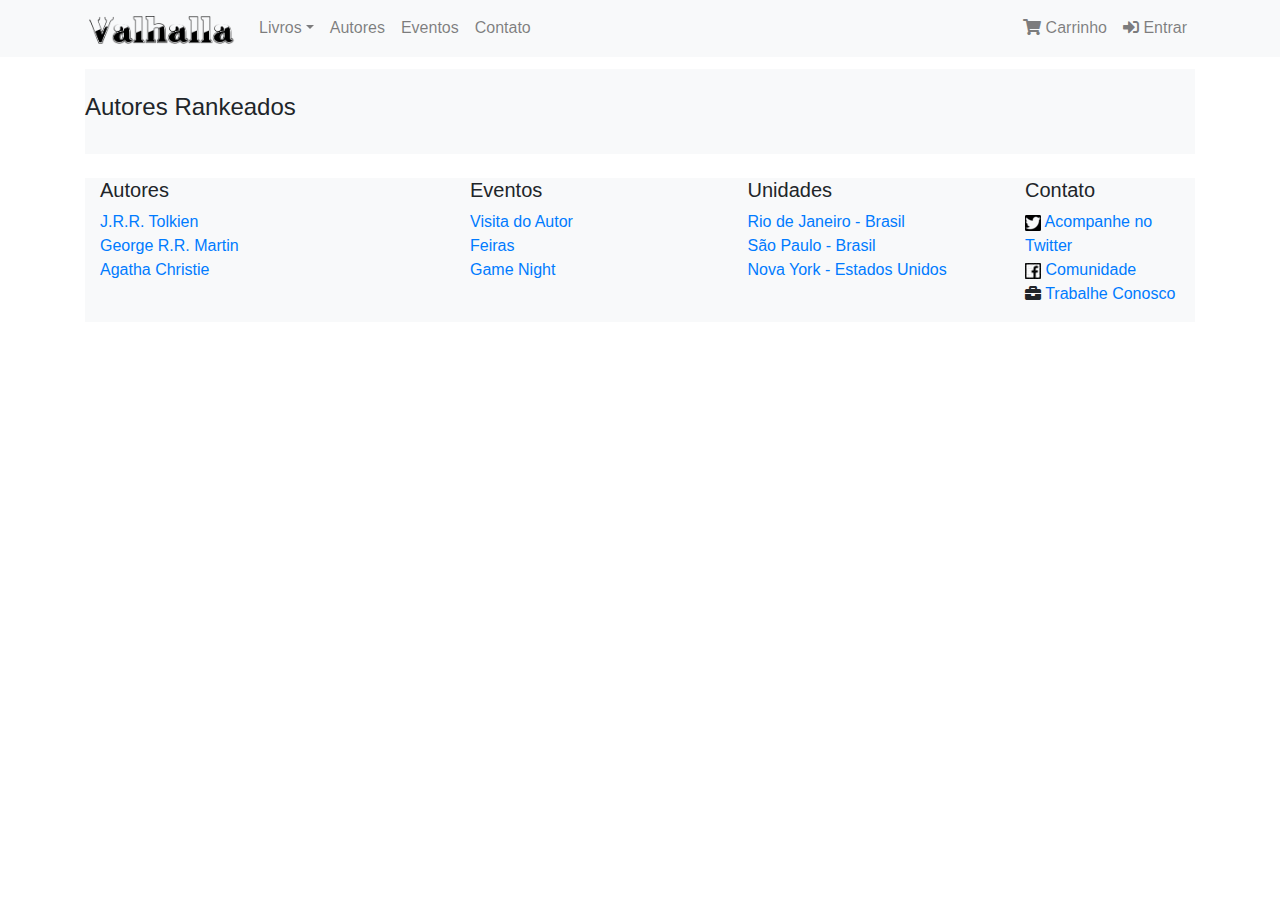
==== autores.html @ c21d8060 "first commit" ====
<!DOCTYPE html>
<html lang="pt-br">
<head>
	<meta charset="UTF-8">
   	<meta name="viewport" content="width=device-width, initial-scale=1, shrink-to-fit=no">
   	<link href="assets/css/bootstrap.css" rel="stylesheet">
  	<link href="assets/css/all.css" rel="stylesheet">
	<link href="assets/css/styles.css" rel="stylesheet">
	<title>Valhalla</title>   
</head>
<body>
	<nav class="navbar navbar-light bg-light navbar-expand-md fixed-top">
		<div class="container">
		   <a class="navbar-brand" href="index.html"><img src="assets/images/logo.png" style="width: 150px;" alt="Valhalla"></a>
		   <button class="navbar-toggler" type="button" data-toggle="collapse" data-target="#menu"
			  aria-controls="menu" aria-expanded="false" aria-label="Botão de navegação">
			  <span class="navbar-toggler-icon"></span>
		   </button>
  
		   <div class="collapse navbar-collapse" id="menu">
			  <div class="navbar-nav mr-auto">
				<div class="dropdown">
					<a class="nav-link nav-item dropdown-toggle" data-toggle="dropdown"
					 href="#">Livros</a>
					<ul class="dropdown-menu row">
						<li class="col-lg-5">
							<div class="container">
								<h6 class="text-center">Favoritos dos Leitores</h6>
								<ul class="list-group list-group-flush">
									<li class="list-group-item list-group-item-action"><a href="">O Senhor dos Anéis</a></li>
									<li class="list-group-item list-group-item-action"><a href="">O Hobbit</a></li>
									<li class="list-group-item list-group-item-action"><a href="">Sherlock Holmes</a></li>
									<li class="list-group-item list-group-item-action"><a href="">Harry Potter</a></li>
								</ul>
							</div>
						</li>

						<li class="col-lg-5">
							<div class="container">
								<h6 class="text-center">Busque por tema</h6>
								<ul class="list-group list-group-flush">
									<li class="list-group-item list-group-item-action"><a href="">Fantasia</a></li>
									<li class="list-group-item list-group-item-action"><a href="">Sci-Fi</a></li>
									<li class="list-group-item list-group-item-action"><a href="">História</a></li>
									<li class="list-group-item list-group-item-action"><a href="">Mistério</a></li>
									<li class="list-group-item list-group-item-action"><a href="">Romance</a></li>
								</ul>
							</div>
						</li>
					</ul>
				 </div>
				 <a class="nav-link nav-item" href="autores.html">Autores</a>
				 <a class="nav-link nav-item" href="#excursoes">Eventos</a>
				 <a class="nav-link nav-item" href="#header">Contato</a>
			  </div>
			  
			  <div class="navbar-nav">
				 <a class="nav-link nav-item" href="#carrinho">
					<i class="fas fa-shopping-cart"></i> Carrinho</a>
				 <a class="nav-link nav-item" href="#janelamodal">
					<i class="fas fa-sign-in-alt"></i> Entrar</a>
			  </div>
		   </div>
		</div>
	</nav>
	
   <div class="container">
	<!-- div para impedir que o título seja "engolido" pela navbar -->
	<div style="margin-top: 69px;"></div>
	    <div class="py-4 bg-light mb-4">
		    <h4>Autores Rankeados</h4>
		    
	    </div>

	  	<div class="footer">
			<div class="container bg-light">
				<div class="row">
					<div class="col-xl-4 col-lg-3 col-sm-7">
						<h5>Autores</h5>
						<ul class="list-unstyled">
							<li><a href='#excursoes'> J.R.R. Tolkien</a></li>
							<li><a href='#excursoes'>George R.R. Martin</a></li>
							<li><a href='#excursoes'>Agatha Christie</a></li>
						</ul>
					</div>

					<div class="col-xl-3 col-lg-3 col-sm-5">
						<h5>Eventos</h5>
						<ul class="list-unstyled">
							<li><a href='#'>Visita do Autor</a></li>
							<li><a href='#'>Feiras</a></li>
							<li><a href='#'>Game Night</a></li>
						</ul>
					</div>
				
					<div class="col-xl-3 col-lg-3 col-sm-7">
						<h5>Unidades</h5>
						<ul class="list-unstyled">
							<li><a href='#'>Rio de Janeiro - Brasil</a></li>
							<li><a href='#'>São Paulo - Brasil</a></li>
							<li><a href='#'>Nova York - Estados Unidos</a></li>
						</ul>
					</div>
				
					<div class="col-xl-2 col-lg-3 col-sm-5">
						<h5>Contato</h5>
						<ul class="list-unstyled">
							<li><img src="assets/images/twitter.png" alt="twitter icon"><a href=""> Acompanhe no Twitter</a></li>
							<li><img src="assets/images/facebook.jpg" alt="facebook icon"><a href=""> Comunidade</a></li>
							<li><i class="fas fa-briefcase"></i> <a href=""> Trabalhe Conosco</a></li>
							</li>
						</ul>
					</div>
				</div>
			</div>
 		</div>
   	</div>

	<script src="assets/js/jquery-3.3.1.js"></script>
	<script src="assets/js/popper.js"></script>
	<script src="assets/js/bootstrap.js"></script>
	<script src="assets/js/script.js"></script>
</body>
</html>
---- assets/css/all.css ----
.fa,
.fas,
.far,
.fal,
.fab {
  -moz-osx-font-smoothing: grayscale;
  -webkit-font-smoothing: antialiased;
  display: inline-block;
  font-style: normal;
  font-variant: normal;
  text-rendering: auto;
  line-height: 1; }

.fa-lg {
  font-size: 1.33333em;
  line-height: 0.75em;
  vertical-align: -.0667em; }

.fa-xs {
  font-size: .75em; }

.fa-sm {
  font-size: .875em; }

.fa-1x {
  font-size: 1em; }

.fa-2x {
  font-size: 2em; }

.fa-3x {
  font-size: 3em; }

.fa-4x {
  font-size: 4em; }

.fa-5x {
  font-size: 5em; }

.fa-6x {
  font-size: 6em; }

.fa-7x {
  font-size: 7em; }

.fa-8x {
  font-size: 8em; }

.fa-9x {
  font-size: 9em; }

.fa-10x {
  font-size: 10em; }

.fa-fw {
  text-align: center;
  width: 1.25em; }

.fa-ul {
  list-style-type: none;
  margin-left: 2.5em;
  padding-left: 0; }
  .fa-ul > li {
    position: relative; }

.fa-li {
  left: -2em;
  position: absolute;
  text-align: center;
  width: 2em;
  line-height: inherit; }

.fa-border {
  border: solid 0.08em #eee;
  border-radius: .1em;
  padding: .2em .25em .15em; }

.fa-pull-left {
  float: left; }

.fa-pull-right {
  float: right; }

.fa.fa-pull-left,
.fas.fa-pull-left,
.far.fa-pull-left,
.fal.fa-pull-left,
.fab.fa-pull-left {
  margin-right: .3em; }

.fa.fa-pull-right,
.fas.fa-pull-right,
.far.fa-pull-right,
.fal.fa-pull-right,
.fab.fa-pull-right {
  margin-left: .3em; }

.fa-spin {
  -webkit-animation: fa-spin 2s infinite linear;
          animation: fa-spin 2s infinite linear; }

.fa-pulse {
  -webkit-animation: fa-spin 1s infinite steps(8);
          animation: fa-spin 1s infinite steps(8); }

@-webkit-keyframes fa-spin {
  0% {
    -webkit-transform: rotate(0deg);
            transform: rotate(0deg); }
  100% {
    -webkit-transform: rotate(360deg);
            transform: rotate(360deg); } }

@keyframes fa-spin {
  0% {
    -webkit-transform: rotate(0deg);
            transform: rotate(0deg); }
  100% {
    -webkit-transform: rotate(360deg);
            transform: rotate(360deg); } }

.fa-rotate-90 {
  -ms-filter: "progid:DXImageTransform.Microsoft.BasicImage(rotation=1)";
  -webkit-transform: rotate(90deg);
          transform: rotate(90deg); }

.fa-rotate-180 {
  -ms-filter: "progid:DXImageTransform.Microsoft.BasicImage(rotation=2)";
  -webkit-transform: rotate(180deg);
          transform: rotate(180deg); }

.fa-rotate-270 {
  -ms-filter: "progid:DXImageTransform.Microsoft.BasicImage(rotation=3)";
  -webkit-transform: rotate(270deg);
          transform: rotate(270deg); }

.fa-flip-horizontal {
  -ms-filter: "progid:DXImageTransform.Microsoft.BasicImage(rotation=0, mirror=1)";
  -webkit-transform: scale(-1, 1);
          transform: scale(-1, 1); }

.fa-flip-vertical {
  -ms-filter: "progid:DXImageTransform.Microsoft.BasicImage(rotation=2, mirror=1)";
  -webkit-transform: scale(1, -1);
          transform: scale(1, -1); }

.fa-flip-both, .fa-flip-horizontal.fa-flip-vertical {
  -ms-filter: "progid:DXImageTransform.Microsoft.BasicImage(rotation=2, mirror=1)";
  -webkit-transform: scale(-1, -1);
          transform: scale(-1, -1); }

:root .fa-rotate-90,
:root .fa-rotate-180,
:root .fa-rotate-270,
:root .fa-flip-horizontal,
:root .fa-flip-vertical,
:root .fa-flip-both {
  -webkit-filter: none;
          filter: none; }

.fa-stack {
  display: inline-block;
  height: 2em;
  line-height: 2em;
  position: relative;
  vertical-align: middle;
  width: 2.5em; }

.fa-stack-1x,
.fa-stack-2x {
  left: 0;
  position: absolute;
  text-align: center;
  width: 100%; }

.fa-stack-1x {
  line-height: inherit; }

.fa-stack-2x {
  font-size: 2em; }

.fa-inverse {
  color: #fff; }

/* Font Awesome uses the Unicode Private Use Area (PUA) to ensure screen
readers do not read off random characters that represent icons */
.fa-500px:before {
  content: "\f26e"; }

.fa-accessible-icon:before {
  content: "\f368"; }

.fa-accusoft:before {
  content: "\f369"; }

.fa-acquisitions-incorporated:before {
  content: "\f6af"; }

.fa-ad:before {
  content: "\f641"; }

.fa-address-book:before {
  content: "\f2b9"; }

.fa-address-card:before {
  content: "\f2bb"; }

.fa-adjust:before {
  content: "\f042"; }

.fa-adn:before {
  content: "\f170"; }

.fa-adobe:before {
  content: "\f778"; }

.fa-adversal:before {
  content: "\f36a"; }

.fa-affiliatetheme:before {
  content: "\f36b"; }

.fa-air-freshener:before {
  content: "\f5d0"; }

.fa-algolia:before {
  content: "\f36c"; }

.fa-align-center:before {
  content: "\f037"; }

.fa-align-justify:before {
  content: "\f039"; }

.fa-align-left:before {
  content: "\f036"; }

.fa-align-right:before {
  content: "\f038"; }

.fa-alipay:before {
  content: "\f642"; }

.fa-allergies:before {
  content: "\f461"; }

.fa-amazon:before {
  content: "\f270"; }

.fa-amazon-pay:before {
  content: "\f42c"; }

.fa-ambulance:before {
  content: "\f0f9"; }

.fa-american-sign-language-interpreting:before {
  content: "\f2a3"; }

.fa-amilia:before {
  content: "\f36d"; }

.fa-anchor:before {
  content: "\f13d"; }

.fa-android:before {
  content: "\f17b"; }

.fa-angellist:before {
  content: "\f209"; }

.fa-angle-double-down:before {
  content: "\f103"; }

.fa-angle-double-left:before {
  content: "\f100"; }

.fa-angle-double-right:before {
  content: "\f101"; }

.fa-angle-double-up:before {
  content: "\f102"; }

.fa-angle-down:before {
  content: "\f107"; }

.fa-angle-left:before {
  content: "\f104"; }

.fa-angle-right:before {
  content: "\f105"; }

.fa-angle-up:before {
  content: "\f106"; }

.fa-angry:before {
  content: "\f556"; }

.fa-angrycreative:before {
  content: "\f36e"; }

.fa-angular:before {
  content: "\f420"; }

.fa-ankh:before {
  content: "\f644"; }

.fa-app-store:before {
  content: "\f36f"; }

.fa-app-store-ios:before {
  content: "\f370"; }

.fa-apper:before {
  content: "\f371"; }

.fa-apple:before {
  content: "\f179"; }

.fa-apple-alt:before {
  content: "\f5d1"; }

.fa-apple-pay:before {
  content: "\f415"; }

.fa-archive:before {
  content: "\f187"; }

.fa-archway:before {
  content: "\f557"; }

.fa-arrow-alt-circle-down:before {
  content: "\f358"; }

.fa-arrow-alt-circle-left:before {
  content: "\f359"; }

.fa-arrow-alt-circle-right:before {
  content: "\f35a"; }

.fa-arrow-alt-circle-up:before {
  content: "\f35b"; }

.fa-arrow-circle-down:before {
  content: "\f0ab"; }

.fa-arrow-circle-left:before {
  content: "\f0a8"; }

.fa-arrow-circle-right:before {
  content: "\f0a9"; }

.fa-arrow-circle-up:before {
  content: "\f0aa"; }

.fa-arrow-down:before {
  content: "\f063"; }

.fa-arrow-left:before {
  content: "\f060"; }

.fa-arrow-right:before {
  content: "\f061"; }

.fa-arrow-up:before {
  content: "\f062"; }

.fa-arrows-alt:before {
  content: "\f0b2"; }

.fa-arrows-alt-h:before {
  content: "\f337"; }

.fa-arrows-alt-v:before {
  content: "\f338"; }

.fa-artstation:before {
  content: "\f77a"; }

.fa-assistive-listening-systems:before {
  content: "\f2a2"; }

.fa-asterisk:before {
  content: "\f069"; }

.fa-asymmetrik:before {
  content: "\f372"; }

.fa-at:before {
  content: "\f1fa"; }

.fa-atlas:before {
  content: "\f558"; }

.fa-atlassian:before {
  content: "\f77b"; }

.fa-atom:before {
  content: "\f5d2"; }

.fa-audible:before {
  content: "\f373"; }

.fa-audio-description:before {
  content: "\f29e"; }

.fa-autoprefixer:before {
  content: "\f41c"; }

.fa-avianex:before {
  content: "\f374"; }

.fa-aviato:before {
  content: "\f421"; }

.fa-award:before {
  content: "\f559"; }

.fa-aws:before {
  content: "\f375"; }

.fa-baby:before {
  content: "\f77c"; }

.fa-baby-carriage:before {
  content: "\f77d"; }

.fa-backspace:before {
  content: "\f55a"; }

.fa-backward:before {
  content: "\f04a"; }

.fa-bacon:before {
  content: "\f7e5"; }

.fa-balance-scale:before {
  content: "\f24e"; }

.fa-ban:before {
  content: "\f05e"; }

.fa-band-aid:before {
  content: "\f462"; }

.fa-bandcamp:before {
  content: "\f2d5"; }

.fa-barcode:before {
  content: "\f02a"; }

.fa-bars:before {
  content: "\f0c9"; }

.fa-baseball-ball:before {
  content: "\f433"; }

.fa-basketball-ball:before {
  content: "\f434"; }

.fa-bath:before {
  content: "\f2cd"; }

.fa-battery-empty:before {
  content: "\f244"; }

.fa-battery-full:before {
  content: "\f240"; }

.fa-battery-half:before {
  content: "\f242"; }

.fa-battery-quarter:before {
  content: "\f243"; }

.fa-battery-three-quarters:before {
  content: "\f241"; }

.fa-bed:before {
  content: "\f236"; }

.fa-beer:before {
  content: "\f0fc"; }

.fa-behance:before {
  content: "\f1b4"; }

.fa-behance-square:before {
  content: "\f1b5"; }

.fa-bell:before {
  content: "\f0f3"; }

.fa-bell-slash:before {
  content: "\f1f6"; }

.fa-bezier-curve:before {
  content: "\f55b"; }

.fa-bible:before {
  content: "\f647"; }

.fa-bicycle:before {
  content: "\f206"; }

.fa-bimobject:before {
  content: "\f378"; }

.fa-binoculars:before {
  content: "\f1e5"; }

.fa-biohazard:before {
  content: "\f780"; }

.fa-birthday-cake:before {
  content: "\f1fd"; }

.fa-bitbucket:before {
  content: "\f171"; }

.fa-bitcoin:before {
  content: "\f379"; }

.fa-bity:before {
  content: "\f37a"; }

.fa-black-tie:before {
  content: "\f27e"; }

.fa-blackberry:before {
  content: "\f37b"; }

.fa-blender:before {
  content: "\f517"; }

.fa-blender-phone:before {
  content: "\f6b6"; }

.fa-blind:before {
  content: "\f29d"; }

.fa-blog:before {
  content: "\f781"; }

.fa-blogger:before {
  content: "\f37c"; }

.fa-blogger-b:before {
  content: "\f37d"; }

.fa-bluetooth:before {
  content: "\f293"; }

.fa-bluetooth-b:before {
  content: "\f294"; }

.fa-bold:before {
  content: "\f032"; }

.fa-bolt:before {
  content: "\f0e7"; }

.fa-bomb:before {
  content: "\f1e2"; }

.fa-bone:before {
  content: "\f5d7"; }

.fa-bong:before {
  content: "\f55c"; }

.fa-book:before {
  content: "\f02d"; }

.fa-book-dead:before {
  content: "\f6b7"; }

.fa-book-medical:before {
  content: "\f7e6"; }

.fa-book-open:before {
  content: "\f518"; }

.fa-book-reader:before {
  content: "\f5da"; }

.fa-bookmark:before {
  content: "\f02e"; }

.fa-bowling-ball:before {
  content: "\f436"; }

.fa-box:before {
  content: "\f466"; }

.fa-box-open:before {
  content: "\f49e"; }

.fa-boxes:before {
  content: "\f468"; }

.fa-braille:before {
  content: "\f2a1"; }

.fa-brain:before {
  content: "\f5dc"; }

.fa-bread-slice:before {
  content: "\f7ec"; }

.fa-briefcase:before {
  content: "\f0b1"; }

.fa-briefcase-medical:before {
  content: "\f469"; }

.fa-broadcast-tower:before {
  content: "\f519"; }

.fa-broom:before {
  content: "\f51a"; }

.fa-brush:before {
  content: "\f55d"; }

.fa-btc:before {
  content: "\f15a"; }

.fa-bug:before {
  content: "\f188"; }

.fa-building:before {
  content: "\f1ad"; }

.fa-bullhorn:before {
  content: "\f0a1"; }

.fa-bullseye:before {
  content: "\f140"; }

.fa-burn:before {
  content: "\f46a"; }

.fa-buromobelexperte:before {
  content: "\f37f"; }

.fa-bus:before {
  content: "\f207"; }

.fa-bus-alt:before {
  content: "\f55e"; }

.fa-business-time:before {
  content: "\f64a"; }

.fa-buysellads:before {
  content: "\f20d"; }

.fa-calculator:before {
  content: "\f1ec"; }

.fa-calendar:before {
  content: "\f133"; }

.fa-calendar-alt:before {
  content: "\f073"; }

.fa-calendar-check:before {
  content: "\f274"; }

.fa-calendar-day:before {
  content: "\f783"; }

.fa-calendar-minus:before {
  content: "\f272"; }

.fa-calendar-plus:before {
  content: "\f271"; }

.fa-calendar-times:before {
  content: "\f273"; }

.fa-calendar-week:before {
  content: "\f784"; }

.fa-camera:before {
  content: "\f030"; }

.fa-camera-retro:before {
  content: "\f083"; }

.fa-campground:before {
  content: "\f6bb"; }

.fa-canadian-maple-leaf:before {
  content: "\f785"; }

.fa-candy-cane:before {
  content: "\f786"; }

.fa-cannabis:before {
  content: "\f55f"; }

.fa-capsules:before {
  content: "\f46b"; }

.fa-car:before {
  content: "\f1b9"; }

.fa-car-alt:before {
  content: "\f5de"; }

.fa-car-battery:before {
  content: "\f5df"; }

.fa-car-crash:before {
  content: "\f5e1"; }

.fa-car-side:before {
  content: "\f5e4"; }

.fa-caret-down:before {
  content: "\f0d7"; }

.fa-caret-left:before {
  content: "\f0d9"; }

.fa-caret-right:before {
  content: "\f0da"; }

.fa-caret-square-down:before {
  content: "\f150"; }

.fa-caret-square-left:before {
  content: "\f191"; }

.fa-caret-square-right:before {
  content: "\f152"; }

.fa-caret-square-up:before {
  content: "\f151"; }

.fa-caret-up:before {
  content: "\f0d8"; }

.fa-carrot:before {
  content: "\f787"; }

.fa-cart-arrow-down:before {
  content: "\f218"; }

.fa-cart-plus:before {
  content: "\f217"; }

.fa-cash-register:before {
  content: "\f788"; }

.fa-cat:before {
  content: "\f6be"; }

.fa-cc-amazon-pay:before {
  content: "\f42d"; }

.fa-cc-amex:before {
  content: "\f1f3"; }

.fa-cc-apple-pay:before {
  content: "\f416"; }

.fa-cc-diners-club:before {
  content: "\f24c"; }

.fa-cc-discover:before {
  content: "\f1f2"; }

.fa-cc-jcb:before {
  content: "\f24b"; }

.fa-cc-mastercard:before {
  content: "\f1f1"; }

.fa-cc-paypal:before {
  content: "\f1f4"; }

.fa-cc-stripe:before {
  content: "\f1f5"; }

.fa-cc-visa:before {
  content: "\f1f0"; }

.fa-centercode:before {
  content: "\f380"; }

.fa-centos:before {
  content: "\f789"; }

.fa-certificate:before {
  content: "\f0a3"; }

.fa-chair:before {
  content: "\f6c0"; }

.fa-chalkboard:before {
  content: "\f51b"; }

.fa-chalkboard-teacher:before {
  content: "\f51c"; }

.fa-charging-station:before {
  content: "\f5e7"; }

.fa-chart-area:before {
  content: "\f1fe"; }

.fa-chart-bar:before {
  content: "\f080"; }

.fa-chart-line:before {
  content: "\f201"; }

.fa-chart-pie:before {
  content: "\f200"; }

.fa-check:before {
  content: "\f00c"; }

.fa-check-circle:before {
  content: "\f058"; }

.fa-check-double:before {
  content: "\f560"; }

.fa-check-square:before {
  content: "\f14a"; }

.fa-cheese:before {
  content: "\f7ef"; }

.fa-chess:before {
  content: "\f439"; }

.fa-chess-bishop:before {
  content: "\f43a"; }

.fa-chess-board:before {
  content: "\f43c"; }

.fa-chess-king:before {
  content: "\f43f"; }

.fa-chess-knight:before {
  content: "\f441"; }

.fa-chess-pawn:before {
  content: "\f443"; }

.fa-chess-queen:before {
  content: "\f445"; }

.fa-chess-rook:before {
  content: "\f447"; }

.fa-chevron-circle-down:before {
  content: "\f13a"; }

.fa-chevron-circle-left:before {
  content: "\f137"; }

.fa-chevron-circle-right:before {
  content: "\f138"; }

.fa-chevron-circle-up:before {
  content: "\f139"; }

.fa-chevron-down:before {
  content: "\f078"; }

.fa-chevron-left:before {
  content: "\f053"; }

.fa-chevron-right:before {
  content: "\f054"; }

.fa-chevron-up:before {
  content: "\f077"; }

.fa-child:before {
  content: "\f1ae"; }

.fa-chrome:before {
  content: "\f268"; }

.fa-church:before {
  content: "\f51d"; }

.fa-circle:before {
  content: "\f111"; }

.fa-circle-notch:before {
  content: "\f1ce"; }

.fa-city:before {
  content: "\f64f"; }

.fa-clinic-medical:before {
  content: "\f7f2"; }

.fa-clipboard:before {
  content: "\f328"; }

.fa-clipboard-check:before {
  content: "\f46c"; }

.fa-clipboard-list:before {
  content: "\f46d"; }

.fa-clock:before {
  content: "\f017"; }

.fa-clone:before {
  content: "\f24d"; }

.fa-closed-captioning:before {
  content: "\f20a"; }

.fa-cloud:before {
  content: "\f0c2"; }

.fa-cloud-download-alt:before {
  content: "\f381"; }

.fa-cloud-meatball:before {
  content: "\f73b"; }

.fa-cloud-moon:before {
  content: "\f6c3"; }

.fa-cloud-moon-rain:before {
  content: "\f73c"; }

.fa-cloud-rain:before {
  content: "\f73d"; }

.fa-cloud-showers-heavy:before {
  content: "\f740"; }

.fa-cloud-sun:before {
  content: "\f6c4"; }

.fa-cloud-sun-rain:before {
  content: "\f743"; }

.fa-cloud-upload-alt:before {
  content: "\f382"; }

.fa-cloudscale:before {
  content: "\f383"; }

.fa-cloudsmith:before {
  content: "\f384"; }

.fa-cloudversify:before {
  content: "\f385"; }

.fa-cocktail:before {
  content: "\f561"; }

.fa-code:before {
  content: "\f121"; }

.fa-code-branch:before {
  content: "\f126"; }

.fa-codepen:before {
  content: "\f1cb"; }

.fa-codiepie:before {
  content: "\f284"; }

.fa-coffee:before {
  content: "\f0f4"; }

.fa-cog:before {
  content: "\f013"; }

.fa-cogs:before {
  content: "\f085"; }

.fa-coins:before {
  content: "\f51e"; }

.fa-columns:before {
  content: "\f0db"; }

.fa-comment:before {
  content: "\f075"; }

.fa-comment-alt:before {
  content: "\f27a"; }

.fa-comment-dollar:before {
  content: "\f651"; }

.fa-comment-dots:before {
  content: "\f4ad"; }

.fa-comment-medical:before {
  content: "\f7f5"; }

.fa-comment-slash:before {
  content: "\f4b3"; }

.fa-comments:before {
  content: "\f086"; }

.fa-comments-dollar:before {
  content: "\f653"; }

.fa-compact-disc:before {
  content: "\f51f"; }

.fa-compass:before {
  content: "\f14e"; }

.fa-compress:before {
  content: "\f066"; }

.fa-compress-arrows-alt:before {
  content: "\f78c"; }

.fa-concierge-bell:before {
  content: "\f562"; }

.fa-confluence:before {
  content: "\f78d"; }

.fa-connectdevelop:before {
  content: "\f20e"; }

.fa-contao:before {
  content: "\f26d"; }

.fa-cookie:before {
  content: "\f563"; }

.fa-cookie-bite:before {
  content: "\f564"; }

.fa-copy:before {
  content: "\f0c5"; }

.fa-copyright:before {
  content: "\f1f9"; }

.fa-couch:before {
  content: "\f4b8"; }

.fa-cpanel:before {
  content: "\f388"; }

.fa-creative-commons:before {
  content: "\f25e"; }

.fa-creative-commons-by:before {
  content: "\f4e7"; }

.fa-creative-commons-nc:before {
  content: "\f4e8"; }

.fa-creative-commons-nc-eu:before {
  content: "\f4e9"; }

.fa-creative-commons-nc-jp:before {
  content: "\f4ea"; }

.fa-creative-commons-nd:before {
  content: "\f4eb"; }

.fa-creative-commons-pd:before {
  content: "\f4ec"; }

.fa-creative-commons-pd-alt:before {
  content: "\f4ed"; }

.fa-creative-commons-remix:before {
  content: "\f4ee"; }

.fa-creative-commons-sa:before {
  content: "\f4ef"; }

.fa-creative-commons-sampling:before {
  content: "\f4f0"; }

.fa-creative-commons-sampling-plus:before {
  content: "\f4f1"; }

.fa-creative-commons-share:before {
  content: "\f4f2"; }

.fa-creative-commons-zero:before {
  content: "\f4f3"; }

.fa-credit-card:before {
  content: "\f09d"; }

.fa-critical-role:before {
  content: "\f6c9"; }

.fa-crop:before {
  content: "\f125"; }

.fa-crop-alt:before {
  content: "\f565"; }

.fa-cross:before {
  content: "\f654"; }

.fa-crosshairs:before {
  content: "\f05b"; }

.fa-crow:before {
  content: "\f520"; }

.fa-crown:before {
  content: "\f521"; }

.fa-crutch:before {
  content: "\f7f7"; }

.fa-css3:before {
  content: "\f13c"; }

.fa-css3-alt:before {
  content: "\f38b"; }

.fa-cube:before {
  content: "\f1b2"; }

.fa-cubes:before {
  content: "\f1b3"; }

.fa-cut:before {
  content: "\f0c4"; }

.fa-cuttlefish:before {
  content: "\f38c"; }

.fa-d-and-d:before {
  content: "\f38d"; }

.fa-d-and-d-beyond:before {
  content: "\f6ca"; }

.fa-dashcube:before {
  content: "\f210"; }

.fa-database:before {
  content: "\f1c0"; }

.fa-deaf:before {
  content: "\f2a4"; }

.fa-delicious:before {
  content: "\f1a5"; }

.fa-democrat:before {
  content: "\f747"; }

.fa-deploydog:before {
  content: "\f38e"; }

.fa-deskpro:before {
  content: "\f38f"; }

.fa-desktop:before {
  content: "\f108"; }

.fa-dev:before {
  content: "\f6cc"; }

.fa-deviantart:before {
  content: "\f1bd"; }

.fa-dharmachakra:before {
  content: "\f655"; }

.fa-dhl:before {
  content: "\f790"; }

.fa-diagnoses:before {
  content: "\f470"; }

.fa-diaspora:before {
  content: "\f791"; }

.fa-dice:before {
  content: "\f522"; }

.fa-dice-d20:before {
  content: "\f6cf"; }

.fa-dice-d6:before {
  content: "\f6d1"; }

.fa-dice-five:before {
  content: "\f523"; }

.fa-dice-four:before {
  content: "\f524"; }

.fa-dice-one:before {
  content: "\f525"; }

.fa-dice-six:before {
  content: "\f526"; }

.fa-dice-three:before {
  content: "\f527"; }

.fa-dice-two:before {
  content: "\f528"; }

.fa-digg:before {
  content: "\f1a6"; }

.fa-digital-ocean:before {
  content: "\f391"; }

.fa-digital-tachograph:before {
  content: "\f566"; }

.fa-directions:before {
  content: "\f5eb"; }

.fa-discord:before {
  content: "\f392"; }

.fa-discourse:before {
  content: "\f393"; }

.fa-divide:before {
  content: "\f529"; }

.fa-dizzy:before {
  content: "\f567"; }

.fa-dna:before {
  content: "\f471"; }

.fa-dochub:before {
  content: "\f394"; }

.fa-docker:before {
  content: "\f395"; }

.fa-dog:before {
  content: "\f6d3"; }

.fa-dollar-sign:before {
  content: "\f155"; }

.fa-dolly:before {
  content: "\f472"; }

.fa-dolly-flatbed:before {
  content: "\f474"; }

.fa-donate:before {
  content: "\f4b9"; }

.fa-door-closed:before {
  content: "\f52a"; }

.fa-door-open:before {
  content: "\f52b"; }

.fa-dot-circle:before {
  content: "\f192"; }

.fa-dove:before {
  content: "\f4ba"; }

.fa-download:before {
  content: "\f019"; }

.fa-draft2digital:before {
  content: "\f396"; }

.fa-drafting-compass:before {
  content: "\f568"; }

.fa-dragon:before {
  content: "\f6d5"; }

.fa-draw-polygon:before {
  content: "\f5ee"; }

.fa-dribbble:before {
  content: "\f17d"; }

.fa-dribbble-square:before {
  content: "\f397"; }

.fa-dropbox:before {
  content: "\f16b"; }

.fa-drum:before {
  content: "\f569"; }

.fa-drum-steelpan:before {
  content: "\f56a"; }

.fa-drumstick-bite:before {
  content: "\f6d7"; }

.fa-drupal:before {
  content: "\f1a9"; }

.fa-dumbbell:before {
  content: "\f44b"; }

.fa-dumpster:before {
  content: "\f793"; }

.fa-dumpster-fire:before {
  content: "\f794"; }

.fa-dungeon:before {
  content: "\f6d9"; }

.fa-dyalog:before {
  content: "\f399"; }

.fa-earlybirds:before {
  content: "\f39a"; }

.fa-ebay:before {
  content: "\f4f4"; }

.fa-edge:before {
  content: "\f282"; }

.fa-edit:before {
  content: "\f044"; }

.fa-egg:before {
  content: "\f7fb"; }

.fa-eject:before {
  content: "\f052"; }

.fa-elementor:before {
  content: "\f430"; }

.fa-ellipsis-h:before {
  content: "\f141"; }

.fa-ellipsis-v:before {
  content: "\f142"; }

.fa-ello:before {
  content: "\f5f1"; }

.fa-ember:before {
  content: "\f423"; }

.fa-empire:before {
  content: "\f1d1"; }

.fa-envelope:before {
  content: "\f0e0"; }

.fa-envelope-open:before {
  content: "\f2b6"; }

.fa-envelope-open-text:before {
  content: "\f658"; }

.fa-envelope-square:before {
  content: "\f199"; }

.fa-envira:before {
  content: "\f299"; }

.fa-equals:before {
  content: "\f52c"; }

.fa-eraser:before {
  content: "\f12d"; }

.fa-erlang:before {
  content: "\f39d"; }

.fa-ethereum:before {
  content: "\f42e"; }

.fa-ethernet:before {
  content: "\f796"; }

.fa-etsy:before {
  content: "\f2d7"; }

.fa-euro-sign:before {
  content: "\f153"; }

.fa-exchange-alt:before {
  content: "\f362"; }

.fa-exclamation:before {
  content: "\f12a"; }

.fa-exclamation-circle:before {
  content: "\f06a"; }

.fa-exclamation-triangle:before {
  content: "\f071"; }

.fa-expand:before {
  content: "\f065"; }

.fa-expand-arrows-alt:before {
  content: "\f31e"; }

.fa-expeditedssl:before {
  content: "\f23e"; }

.fa-external-link-alt:before {
  content: "\f35d"; }

.fa-external-link-square-alt:before {
  content: "\f360"; }

.fa-eye:before {
  content: "\f06e"; }

.fa-eye-dropper:before {
  content: "\f1fb"; }

.fa-eye-slash:before {
  content: "\f070"; }

.fa-facebook:before {
  content: "\f09a"; }

.fa-facebook-f:before {
  content: "\f39e"; }

.fa-facebook-messenger:before {
  content: "\f39f"; }

.fa-facebook-square:before {
  content: "\f082"; }

.fa-fantasy-flight-games:before {
  content: "\f6dc"; }

.fa-fast-backward:before {
  content: "\f049"; }

.fa-fast-forward:before {
  content: "\f050"; }

.fa-fax:before {
  content: "\f1ac"; }

.fa-feather:before {
  content: "\f52d"; }

.fa-feather-alt:before {
  content: "\f56b"; }

.fa-fedex:before {
  content: "\f797"; }

.fa-fedora:before {
  content: "\f798"; }

.fa-female:before {
  content: "\f182"; }

.fa-fighter-jet:before {
  content: "\f0fb"; }

.fa-figma:before {
  content: "\f799"; }

.fa-file:before {
  content: "\f15b"; }

.fa-file-alt:before {
  content: "\f15c"; }

.fa-file-archive:before {
  content: "\f1c6"; }

.fa-file-audio:before {
  content: "\f1c7"; }

.fa-file-code:before {
  content: "\f1c9"; }

.fa-file-contract:before {
  content: "\f56c"; }

.fa-file-csv:before {
  content: "\f6dd"; }

.fa-file-download:before {
  content: "\f56d"; }

.fa-file-excel:before {
  content: "\f1c3"; }

.fa-file-export:before {
  content: "\f56e"; }

.fa-file-image:before {
  content: "\f1c5"; }

.fa-file-import:before {
  content: "\f56f"; }

.fa-file-invoice:before {
  content: "\f570"; }

.fa-file-invoice-dollar:before {
  content: "\f571"; }

.fa-file-medical:before {
  content: "\f477"; }

.fa-file-medical-alt:before {
  content: "\f478"; }

.fa-file-pdf:before {
  content: "\f1c1"; }

.fa-file-powerpoint:before {
  content: "\f1c4"; }

.fa-file-prescription:before {
  content: "\f572"; }

.fa-file-signature:before {
  content: "\f573"; }

.fa-file-upload:before {
  content: "\f574"; }

.fa-file-video:before {
  content: "\f1c8"; }

.fa-file-word:before {
  content: "\f1c2"; }

.fa-fill:before {
  content: "\f575"; }

.fa-fill-drip:before {
  content: "\f576"; }

.fa-film:before {
  content: "\f008"; }

.fa-filter:before {
  content: "\f0b0"; }

.fa-fingerprint:before {
  content: "\f577"; }

.fa-fire:before {
  content: "\f06d"; }

.fa-fire-alt:before {
  content: "\f7e4"; }

.fa-fire-extinguisher:before {
  content: "\f134"; }

.fa-firefox:before {
  content: "\f269"; }

.fa-first-aid:before {
  content: "\f479"; }

.fa-first-order:before {
  content: "\f2b0"; }

.fa-first-order-alt:before {
  content: "\f50a"; }

.fa-firstdraft:before {
  content: "\f3a1"; }

.fa-fish:before {
  content: "\f578"; }

.fa-fist-raised:before {
  content: "\f6de"; }

.fa-flag:before {
  content: "\f024"; }

.fa-flag-checkered:before {
  content: "\f11e"; }

.fa-flag-usa:before {
  content: "\f74d"; }

.fa-flask:before {
  content: "\f0c3"; }

.fa-flickr:before {
  content: "\f16e"; }

.fa-flipboard:before {
  content: "\f44d"; }

.fa-flushed:before {
  content: "\f579"; }

.fa-fly:before {
  content: "\f417"; }

.fa-folder:before {
  content: "\f07b"; }

.fa-folder-minus:before {
  content: "\f65d"; }

.fa-folder-open:before {
  content: "\f07c"; }

.fa-folder-plus:before {
  content: "\f65e"; }

.fa-font:before {
  content: "\f031"; }

.fa-font-awesome:before {
  content: "\f2b4"; }

.fa-font-awesome-alt:before {
  content: "\f35c"; }

.fa-font-awesome-flag:before {
  content: "\f425"; }

.fa-font-awesome-logo-full:before {
  content: "\f4e6"; }

.fa-fonticons:before {
  content: "\f280"; }

.fa-fonticons-fi:before {
  content: "\f3a2"; }

.fa-football-ball:before {
  content: "\f44e"; }

.fa-fort-awesome:before {
  content: "\f286"; }

.fa-fort-awesome-alt:before {
  content: "\f3a3"; }

.fa-forumbee:before {
  content: "\f211"; }

.fa-forward:before {
  content: "\f04e"; }

.fa-foursquare:before {
  content: "\f180"; }

.fa-free-code-camp:before {
  content: "\f2c5"; }

.fa-freebsd:before {
  content: "\f3a4"; }

.fa-frog:before {
  content: "\f52e"; }

.fa-frown:before {
  content: "\f119"; }

.fa-frown-open:before {
  content: "\f57a"; }

.fa-fulcrum:before {
  content: "\f50b"; }

.fa-funnel-dollar:before {
  content: "\f662"; }

.fa-futbol:before {
  content: "\f1e3"; }

.fa-galactic-republic:before {
  content: "\f50c"; }

.fa-galactic-senate:before {
  content: "\f50d"; }

.fa-gamepad:before {
  content: "\f11b"; }

.fa-gas-pump:before {
  content: "\f52f"; }

.fa-gavel:before {
  content: "\f0e3"; }

.fa-gem:before {
  content: "\f3a5"; }

.fa-genderless:before {
  content: "\f22d"; }

.fa-get-pocket:before {
  content: "\f265"; }

.fa-gg:before {
  content: "\f260"; }

.fa-gg-circle:before {
  content: "\f261"; }

.fa-ghost:before {
  content: "\f6e2"; }

.fa-gift:before {
  content: "\f06b"; }

.fa-gifts:before {
  content: "\f79c"; }

.fa-git:before {
  content: "\f1d3"; }

.fa-git-square:before {
  content: "\f1d2"; }

.fa-github:before {
  content: "\f09b"; }

.fa-github-alt:before {
  content: "\f113"; }

.fa-github-square:before {
  content: "\f092"; }

.fa-gitkraken:before {
  content: "\f3a6"; }

.fa-gitlab:before {
  content: "\f296"; }

.fa-gitter:before {
  content: "\f426"; }

.fa-glass-cheers:before {
  content: "\f79f"; }

.fa-glass-martini:before {
  content: "\f000"; }

.fa-glass-martini-alt:before {
  content: "\f57b"; }

.fa-glass-whiskey:before {
  content: "\f7a0"; }

.fa-glasses:before {
  content: "\f530"; }

.fa-glide:before {
  content: "\f2a5"; }

.fa-glide-g:before {
  content: "\f2a6"; }

.fa-globe:before {
  content: "\f0ac"; }

.fa-globe-africa:before {
  content: "\f57c"; }

.fa-globe-americas:before {
  content: "\f57d"; }

.fa-globe-asia:before {
  content: "\f57e"; }

.fa-globe-europe:before {
  content: "\f7a2"; }

.fa-gofore:before {
  content: "\f3a7"; }

.fa-golf-ball:before {
  content: "\f450"; }

.fa-goodreads:before {
  content: "\f3a8"; }

.fa-goodreads-g:before {
  content: "\f3a9"; }

.fa-google:before {
  content: "\f1a0"; }

.fa-google-drive:before {
  content: "\f3aa"; }

.fa-google-play:before {
  content: "\f3ab"; }

.fa-google-plus:before {
  content: "\f2b3"; }

.fa-google-plus-g:before {
  content: "\f0d5"; }

.fa-google-plus-square:before {
  content: "\f0d4"; }

.fa-google-wallet:before {
  content: "\f1ee"; }

.fa-gopuram:before {
  content: "\f664"; }

.fa-graduation-cap:before {
  content: "\f19d"; }

.fa-gratipay:before {
  content: "\f184"; }

.fa-grav:before {
  content: "\f2d6"; }

.fa-greater-than:before {
  content: "\f531"; }

.fa-greater-than-equal:before {
  content: "\f532"; }

.fa-grimace:before {
  content: "\f57f"; }

.fa-grin:before {
  content: "\f580"; }

.fa-grin-alt:before {
  content: "\f581"; }

.fa-grin-beam:before {
  content: "\f582"; }

.fa-grin-beam-sweat:before {
  content: "\f583"; }

.fa-grin-hearts:before {
  content: "\f584"; }

.fa-grin-squint:before {
  content: "\f585"; }

.fa-grin-squint-tears:before {
  content: "\f586"; }

.fa-grin-stars:before {
  content: "\f587"; }

.fa-grin-tears:before {
  content: "\f588"; }

.fa-grin-tongue:before {
  content: "\f589"; }

.fa-grin-tongue-squint:before {
  content: "\f58a"; }

.fa-grin-tongue-wink:before {
  content: "\f58b"; }

.fa-grin-wink:before {
  content: "\f58c"; }

.fa-grip-horizontal:before {
  content: "\f58d"; }

.fa-grip-lines:before {
  content: "\f7a4"; }

.fa-grip-lines-vertical:before {
  content: "\f7a5"; }

.fa-grip-vertical:before {
  content: "\f58e"; }

.fa-gripfire:before {
  content: "\f3ac"; }

.fa-grunt:before {
  content: "\f3ad"; }

.fa-guitar:before {
  content: "\f7a6"; }

.fa-gulp:before {
  content: "\f3ae"; }

.fa-h-square:before {
  content: "\f0fd"; }

.fa-hacker-news:before {
  content: "\f1d4"; }

.fa-hacker-news-square:before {
  content: "\f3af"; }

.fa-hackerrank:before {
  content: "\f5f7"; }

.fa-hamburger:before {
  content: "\f805"; }

.fa-hammer:before {
  content: "\f6e3"; }

.fa-hamsa:before {
  content: "\f665"; }

.fa-hand-holding:before {
  content: "\f4bd"; }

.fa-hand-holding-heart:before {
  content: "\f4be"; }

.fa-hand-holding-usd:before {
  content: "\f4c0"; }

.fa-hand-lizard:before {
  content: "\f258"; }

.fa-hand-middle-finger:before {
  content: "\f806"; }

.fa-hand-paper:before {
  content: "\f256"; }

.fa-hand-peace:before {
  content: "\f25b"; }

.fa-hand-point-down:before {
  content: "\f0a7"; }

.fa-hand-point-left:before {
  content: "\f0a5"; }

.fa-hand-point-right:before {
  content: "\f0a4"; }

.fa-hand-point-up:before {
  content: "\f0a6"; }

.fa-hand-pointer:before {
  content: "\f25a"; }

.fa-hand-rock:before {
  content: "\f255"; }

.fa-hand-scissors:before {
  content: "\f257"; }

.fa-hand-spock:before {
  content: "\f259"; }

.fa-hands:before {
  content: "\f4c2"; }

.fa-hands-helping:before {
  content: "\f4c4"; }

.fa-handshake:before {
  content: "\f2b5"; }

.fa-hanukiah:before {
  content: "\f6e6"; }

.fa-hard-hat:before {
  content: "\f807"; }

.fa-hashtag:before {
  content: "\f292"; }

.fa-hat-wizard:before {
  content: "\f6e8"; }

.fa-haykal:before {
  content: "\f666"; }

.fa-hdd:before {
  content: "\f0a0"; }

.fa-heading:before {
  content: "\f1dc"; }

.fa-headphones:before {
  content: "\f025"; }

.fa-headphones-alt:before {
  content: "\f58f"; }

.fa-headset:before {
  content: "\f590"; }

.fa-heart:before {
  content: "\f004"; }

.fa-heart-broken:before {
  content: "\f7a9"; }

.fa-heartbeat:before {
  content: "\f21e"; }

.fa-helicopter:before {
  content: "\f533"; }

.fa-highlighter:before {
  content: "\f591"; }

.fa-hiking:before {
  content: "\f6ec"; }

.fa-hippo:before {
  content: "\f6ed"; }

.fa-hips:before {
  content: "\f452"; }

.fa-hire-a-helper:before {
  content: "\f3b0"; }

.fa-history:before {
  content: "\f1da"; }

.fa-hockey-puck:before {
  content: "\f453"; }

.fa-holly-berry:before {
  content: "\f7aa"; }

.fa-home:before {
  content: "\f015"; }

.fa-hooli:before {
  content: "\f427"; }

.fa-hornbill:before {
  content: "\f592"; }

.fa-horse:before {
  content: "\f6f0"; }

.fa-horse-head:before {
  content: "\f7ab"; }

.fa-hospital:before {
  content: "\f0f8"; }

.fa-hospital-alt:before {
  content: "\f47d"; }

.fa-hospital-symbol:before {
  content: "\f47e"; }

.fa-hot-tub:before {
  content: "\f593"; }

.fa-hotdog:before {
  content: "\f80f"; }

.fa-hotel:before {
  content: "\f594"; }

.fa-hotjar:before {
  content: "\f3b1"; }

.fa-hourglass:before {
  content: "\f254"; }

.fa-hourglass-end:before {
  content: "\f253"; }

.fa-hourglass-half:before {
  content: "\f252"; }

.fa-hourglass-start:before {
  content: "\f251"; }

.fa-house-damage:before {
  content: "\f6f1"; }

.fa-houzz:before {
  content: "\f27c"; }

.fa-hryvnia:before {
  content: "\f6f2"; }

.fa-html5:before {
  content: "\f13b"; }

.fa-hubspot:before {
  content: "\f3b2"; }

.fa-i-cursor:before {
  content: "\f246"; }

.fa-ice-cream:before {
  content: "\f810"; }

.fa-icicles:before {
  content: "\f7ad"; }

.fa-id-badge:before {
  content: "\f2c1"; }

.fa-id-card:before {
  content: "\f2c2"; }

.fa-id-card-alt:before {
  content: "\f47f"; }

.fa-igloo:before {
  content: "\f7ae"; }

.fa-image:before {
  content: "\f03e"; }

.fa-images:before {
  content: "\f302"; }

.fa-imdb:before {
  content: "\f2d8"; }

.fa-inbox:before {
  content: "\f01c"; }

.fa-indent:before {
  content: "\f03c"; }

.fa-industry:before {
  content: "\f275"; }

.fa-infinity:before {
  content: "\f534"; }

.fa-info:before {
  content: "\f129"; }

.fa-info-circle:before {
  content: "\f05a"; }

.fa-instagram:before {
  content: "\f16d"; }

.fa-intercom:before {
  content: "\f7af"; }

.fa-internet-explorer:before {
  content: "\f26b"; }

.fa-invision:before {
  content: "\f7b0"; }

.fa-ioxhost:before {
  content: "\f208"; }

.fa-italic:before {
  content: "\f033"; }

.fa-itunes:before {
  content: "\f3b4"; }

.fa-itunes-note:before {
  content: "\f3b5"; }

.fa-java:before {
  content: "\f4e4"; }

.fa-jedi:before {
  content: "\f669"; }

.fa-jedi-order:before {
  content: "\f50e"; }

.fa-jenkins:before {
  content: "\f3b6"; }

.fa-jira:before {
  content: "\f7b1"; }

.fa-joget:before {
  content: "\f3b7"; }

.fa-joint:before {
  content: "\f595"; }

.fa-joomla:before {
  content: "\f1aa"; }

.fa-journal-whills:before {
  content: "\f66a"; }

.fa-js:before {
  content: "\f3b8"; }

.fa-js-square:before {
  content: "\f3b9"; }

.fa-jsfiddle:before {
  content: "\f1cc"; }

.fa-kaaba:before {
  content: "\f66b"; }

.fa-kaggle:before {
  content: "\f5fa"; }

.fa-key:before {
  content: "\f084"; }

.fa-keybase:before {
  content: "\f4f5"; }

.fa-keyboard:before {
  content: "\f11c"; }

.fa-keycdn:before {
  content: "\f3ba"; }

.fa-khanda:before {
  content: "\f66d"; }

.fa-kickstarter:before {
  content: "\f3bb"; }

.fa-kickstarter-k:before {
  content: "\f3bc"; }

.fa-kiss:before {
  content: "\f596"; }

.fa-kiss-beam:before {
  content: "\f597"; }

.fa-kiss-wink-heart:before {
  content: "\f598"; }

.fa-kiwi-bird:before {
  content: "\f535"; }

.fa-korvue:before {
  content: "\f42f"; }

.fa-landmark:before {
  content: "\f66f"; }

.fa-language:before {
  content: "\f1ab"; }

.fa-laptop:before {
  content: "\f109"; }

.fa-laptop-code:before {
  content: "\f5fc"; }

.fa-laptop-medical:before {
  content: "\f812"; }

.fa-laravel:before {
  content: "\f3bd"; }

.fa-lastfm:before {
  content: "\f202"; }

.fa-lastfm-square:before {
  content: "\f203"; }

.fa-laugh:before {
  content: "\f599"; }

.fa-laugh-beam:before {
  content: "\f59a"; }

.fa-laugh-squint:before {
  content: "\f59b"; }

.fa-laugh-wink:before {
  content: "\f59c"; }

.fa-layer-group:before {
  content: "\f5fd"; }

.fa-leaf:before {
  content: "\f06c"; }

.fa-leanpub:before {
  content: "\f212"; }

.fa-lemon:before {
  content: "\f094"; }

.fa-less:before {
  content: "\f41d"; }

.fa-less-than:before {
  content: "\f536"; }

.fa-less-than-equal:before {
  content: "\f537"; }

.fa-level-down-alt:before {
  content: "\f3be"; }

.fa-level-up-alt:before {
  content: "\f3bf"; }

.fa-life-ring:before {
  content: "\f1cd"; }

.fa-lightbulb:before {
  content: "\f0eb"; }

.fa-line:before {
  content: "\f3c0"; }

.fa-link:before {
  content: "\f0c1"; }

.fa-linkedin:before {
  content: "\f08c"; }

.fa-linkedin-in:before {
  content: "\f0e1"; }

.fa-linode:before {
  content: "\f2b8"; }

.fa-linux:before {
  content: "\f17c"; }

.fa-lira-sign:before {
  content: "\f195"; }

.fa-list:before {
  content: "\f03a"; }

.fa-list-alt:before {
  content: "\f022"; }

.fa-list-ol:before {
  content: "\f0cb"; }

.fa-list-ul:before {
  content: "\f0ca"; }

.fa-location-arrow:before {
  content: "\f124"; }

.fa-lock:before {
  content: "\f023"; }

.fa-lock-open:before {
  content: "\f3c1"; }

.fa-long-arrow-alt-down:before {
  content: "\f309"; }

.fa-long-arrow-alt-left:before {
  content: "\f30a"; }

.fa-long-arrow-alt-right:before {
  content: "\f30b"; }

.fa-long-arrow-alt-up:before {
  content: "\f30c"; }

.fa-low-vision:before {
  content: "\f2a8"; }

.fa-luggage-cart:before {
  content: "\f59d"; }

.fa-lyft:before {
  content: "\f3c3"; }

.fa-magento:before {
  content: "\f3c4"; }

.fa-magic:before {
  content: "\f0d0"; }

.fa-magnet:before {
  content: "\f076"; }

.fa-mail-bulk:before {
  content: "\f674"; }

.fa-mailchimp:before {
  content: "\f59e"; }

.fa-male:before {
  content: "\f183"; }

.fa-mandalorian:before {
  content: "\f50f"; }

.fa-map:before {
  content: "\f279"; }

.fa-map-marked:before {
  content: "\f59f"; }

.fa-map-marked-alt:before {
  content: "\f5a0"; }

.fa-map-marker:before {
  content: "\f041"; }

.fa-map-marker-alt:before {
  content: "\f3c5"; }

.fa-map-pin:before {
  content: "\f276"; }

.fa-map-signs:before {
  content: "\f277"; }

.fa-markdown:before {
  content: "\f60f"; }

.fa-marker:before {
  content: "\f5a1"; }

.fa-mars:before {
  content: "\f222"; }

.fa-mars-double:before {
  content: "\f227"; }

.fa-mars-stroke:before {
  content: "\f229"; }

.fa-mars-stroke-h:before {
  content: "\f22b"; }

.fa-mars-stroke-v:before {
  content: "\f22a"; }

.fa-mask:before {
  content: "\f6fa"; }

.fa-mastodon:before {
  content: "\f4f6"; }

.fa-maxcdn:before {
  content: "\f136"; }

.fa-medal:before {
  content: "\f5a2"; }

.fa-medapps:before {
  content: "\f3c6"; }

.fa-medium:before {
  content: "\f23a"; }

.fa-medium-m:before {
  content: "\f3c7"; }

.fa-medkit:before {
  content: "\f0fa"; }

.fa-medrt:before {
  content: "\f3c8"; }

.fa-meetup:before {
  content: "\f2e0"; }

.fa-megaport:before {
  content: "\f5a3"; }

.fa-meh:before {
  content: "\f11a"; }

.fa-meh-blank:before {
  content: "\f5a4"; }

.fa-meh-rolling-eyes:before {
  content: "\f5a5"; }

.fa-memory:before {
  content: "\f538"; }

.fa-mendeley:before {
  content: "\f7b3"; }

.fa-menorah:before {
  content: "\f676"; }

.fa-mercury:before {
  content: "\f223"; }

.fa-meteor:before {
  content: "\f753"; }

.fa-microchip:before {
  content: "\f2db"; }

.fa-microphone:before {
  content: "\f130"; }

.fa-microphone-alt:before {
  content: "\f3c9"; }

.fa-microphone-alt-slash:before {
  content: "\f539"; }

.fa-microphone-slash:before {
  content: "\f131"; }

.fa-microscope:before {
  content: "\f610"; }

.fa-microsoft:before {
  content: "\f3ca"; }

.fa-minus:before {
  content: "\f068"; }

.fa-minus-circle:before {
  content: "\f056"; }

.fa-minus-square:before {
  content: "\f146"; }

.fa-mitten:before {
  content: "\f7b5"; }

.fa-mix:before {
  content: "\f3cb"; }

.fa-mixcloud:before {
  content: "\f289"; }

.fa-mizuni:before {
  content: "\f3cc"; }

.fa-mobile:before {
  content: "\f10b"; }

.fa-mobile-alt:before {
  content: "\f3cd"; }

.fa-modx:before {
  content: "\f285"; }

.fa-monero:before {
  content: "\f3d0"; }

.fa-money-bill:before {
  content: "\f0d6"; }

.fa-money-bill-alt:before {
  content: "\f3d1"; }

.fa-money-bill-wave:before {
  content: "\f53a"; }

.fa-money-bill-wave-alt:before {
  content: "\f53b"; }

.fa-money-check:before {
  content: "\f53c"; }

.fa-money-check-alt:before {
  content: "\f53d"; }

.fa-monument:before {
  content: "\f5a6"; }

.fa-moon:before {
  content: "\f186"; }

.fa-mortar-pestle:before {
  content: "\f5a7"; }

.fa-mosque:before {
  content: "\f678"; }

.fa-motorcycle:before {
  content: "\f21c"; }

.fa-mountain:before {
  content: "\f6fc"; }

.fa-mouse-pointer:before {
  content: "\f245"; }

.fa-mug-hot:before {
  content: "\f7b6"; }

.fa-music:before {
  content: "\f001"; }

.fa-napster:before {
  content: "\f3d2"; }

.fa-neos:before {
  content: "\f612"; }

.fa-network-wired:before {
  content: "\f6ff"; }

.fa-neuter:before {
  content: "\f22c"; }

.fa-newspaper:before {
  content: "\f1ea"; }

.fa-nimblr:before {
  content: "\f5a8"; }

.fa-nintendo-switch:before {
  content: "\f418"; }

.fa-node:before {
  content: "\f419"; }

.fa-node-js:before {
  content: "\f3d3"; }

.fa-not-equal:before {
  content: "\f53e"; }

.fa-notes-medical:before {
  content: "\f481"; }

.fa-npm:before {
  content: "\f3d4"; }

.fa-ns8:before {
  content: "\f3d5"; }

.fa-nutritionix:before {
  content: "\f3d6"; }

.fa-object-group:before {
  content: "\f247"; }

.fa-object-ungroup:before {
  content: "\f248"; }

.fa-odnoklassniki:before {
  content: "\f263"; }

.fa-odnoklassniki-square:before {
  content: "\f264"; }

.fa-oil-can:before {
  content: "\f613"; }

.fa-old-republic:before {
  content: "\f510"; }

.fa-om:before {
  content: "\f679"; }

.fa-opencart:before {
  content: "\f23d"; }

.fa-openid:before {
  content: "\f19b"; }

.fa-opera:before {
  content: "\f26a"; }

.fa-optin-monster:before {
  content: "\f23c"; }

.fa-osi:before {
  content: "\f41a"; }

.fa-otter:before {
  content: "\f700"; }

.fa-outdent:before {
  content: "\f03b"; }

.fa-page4:before {
  content: "\f3d7"; }

.fa-pagelines:before {
  content: "\f18c"; }

.fa-pager:before {
  content: "\f815"; }

.fa-paint-brush:before {
  content: "\f1fc"; }

.fa-paint-roller:before {
  content: "\f5aa"; }

.fa-palette:before {
  content: "\f53f"; }

.fa-palfed:before {
  content: "\f3d8"; }

.fa-pallet:before {
  content: "\f482"; }

.fa-paper-plane:before {
  content: "\f1d8"; }

.fa-paperclip:before {
  content: "\f0c6"; }

.fa-parachute-box:before {
  content: "\f4cd"; }

.fa-paragraph:before {
  content: "\f1dd"; }

.fa-parking:before {
  content: "\f540"; }

.fa-passport:before {
  content: "\f5ab"; }

.fa-pastafarianism:before {
  content: "\f67b"; }

.fa-paste:before {
  content: "\f0ea"; }

.fa-patreon:before {
  content: "\f3d9"; }

.fa-pause:before {
  content: "\f04c"; }

.fa-pause-circle:before {
  content: "\f28b"; }

.fa-paw:before {
  content: "\f1b0"; }

.fa-paypal:before {
  content: "\f1ed"; }

.fa-peace:before {
  content: "\f67c"; }

.fa-pen:before {
  content: "\f304"; }

.fa-pen-alt:before {
  content: "\f305"; }

.fa-pen-fancy:before {
  content: "\f5ac"; }

.fa-pen-nib:before {
  content: "\f5ad"; }

.fa-pen-square:before {
  content: "\f14b"; }

.fa-pencil-alt:before {
  content: "\f303"; }

.fa-pencil-ruler:before {
  content: "\f5ae"; }

.fa-penny-arcade:before {
  content: "\f704"; }

.fa-people-carry:before {
  content: "\f4ce"; }

.fa-pepper-hot:before {
  content: "\f816"; }

.fa-percent:before {
  content: "\f295"; }

.fa-percentage:before {
  content: "\f541"; }

.fa-periscope:before {
  content: "\f3da"; }

.fa-person-booth:before {
  content: "\f756"; }

.fa-phabricator:before {
  content: "\f3db"; }

.fa-phoenix-framework:before {
  content: "\f3dc"; }

.fa-phoenix-squadron:before {
  content: "\f511"; }

.fa-phone:before {
  content: "\f095"; }

.fa-phone-slash:before {
  content: "\f3dd"; }

.fa-phone-square:before {
  content: "\f098"; }

.fa-phone-volume:before {
  content: "\f2a0"; }

.fa-php:before {
  content: "\f457"; }

.fa-pied-piper:before {
  content: "\f2ae"; }

.fa-pied-piper-alt:before {
  content: "\f1a8"; }

.fa-pied-piper-hat:before {
  content: "\f4e5"; }

.fa-pied-piper-pp:before {
  content: "\f1a7"; }

.fa-piggy-bank:before {
  content: "\f4d3"; }

.fa-pills:before {
  content: "\f484"; }

.fa-pinterest:before {
  content: "\f0d2"; }

.fa-pinterest-p:before {
  content: "\f231"; }

.fa-pinterest-square:before {
  content: "\f0d3"; }

.fa-pizza-slice:before {
  content: "\f818"; }

.fa-place-of-worship:before {
  content: "\f67f"; }

.fa-plane:before {
  content: "\f072"; }

.fa-plane-arrival:before {
  content: "\f5af"; }

.fa-plane-departure:before {
  content: "\f5b0"; }

.fa-play:before {
  content: "\f04b"; }

.fa-play-circle:before {
  content: "\f144"; }

.fa-playstation:before {
  content: "\f3df"; }

.fa-plug:before {
  content: "\f1e6"; }

.fa-plus:before {
  content: "\f067"; }

.fa-plus-circle:before {
  content: "\f055"; }

.fa-plus-square:before {
  content: "\f0fe"; }

.fa-podcast:before {
  content: "\f2ce"; }

.fa-poll:before {
  content: "\f681"; }

.fa-poll-h:before {
  content: "\f682"; }

.fa-poo:before {
  content: "\f2fe"; }

.fa-poo-storm:before {
  content: "\f75a"; }

.fa-poop:before {
  content: "\f619"; }

.fa-portrait:before {
  content: "\f3e0"; }

.fa-pound-sign:before {
  content: "\f154"; }

.fa-power-off:before {
  content: "\f011"; }

.fa-pray:before {
  content: "\f683"; }

.fa-praying-hands:before {
  content: "\f684"; }

.fa-prescription:before {
  content: "\f5b1"; }

.fa-prescription-bottle:before {
  content: "\f485"; }

.fa-prescription-bottle-alt:before {
  content: "\f486"; }

.fa-print:before {
  content: "\f02f"; }

.fa-procedures:before {
  content: "\f487"; }

.fa-product-hunt:before {
  content: "\f288"; }

.fa-project-diagram:before {
  content: "\f542"; }

.fa-pushed:before {
  content: "\f3e1"; }

.fa-puzzle-piece:before {
  content: "\f12e"; }

.fa-python:before {
  content: "\f3e2"; }

.fa-qq:before {
  content: "\f1d6"; }

.fa-qrcode:before {
  content: "\f029"; }

.fa-question:before {
  content: "\f128"; }

.fa-question-circle:before {
  content: "\f059"; }

.fa-quidditch:before {
  content: "\f458"; }

.fa-quinscape:before {
  content: "\f459"; }

.fa-quora:before {
  content: "\f2c4"; }

.fa-quote-left:before {
  content: "\f10d"; }

.fa-quote-right:before {
  content: "\f10e"; }

.fa-quran:before {
  content: "\f687"; }

.fa-r-project:before {
  content: "\f4f7"; }

.fa-radiation:before {
  content: "\f7b9"; }

.fa-radiation-alt:before {
  content: "\f7ba"; }

.fa-rainbow:before {
  content: "\f75b"; }

.fa-random:before {
  content: "\f074"; }

.fa-raspberry-pi:before {
  content: "\f7bb"; }

.fa-ravelry:before {
  content: "\f2d9"; }

.fa-react:before {
  content: "\f41b"; }

.fa-reacteurope:before {
  content: "\f75d"; }

.fa-readme:before {
  content: "\f4d5"; }

.fa-rebel:before {
  content: "\f1d0"; }

.fa-receipt:before {
  content: "\f543"; }

.fa-recycle:before {
  content: "\f1b8"; }

.fa-red-river:before {
  content: "\f3e3"; }

.fa-reddit:before {
  content: "\f1a1"; }

.fa-reddit-alien:before {
  content: "\f281"; }

.fa-reddit-square:before {
  content: "\f1a2"; }

.fa-redhat:before {
  content: "\f7bc"; }

.fa-redo:before {
  content: "\f01e"; }

.fa-redo-alt:before {
  content: "\f2f9"; }

.fa-registered:before {
  content: "\f25d"; }

.fa-renren:before {
  content: "\f18b"; }

.fa-reply:before {
  content: "\f3e5"; }

.fa-reply-all:before {
  content: "\f122"; }

.fa-replyd:before {
  content: "\f3e6"; }

.fa-republican:before {
  content: "\f75e"; }

.fa-researchgate:before {
  content: "\f4f8"; }

.fa-resolving:before {
  content: "\f3e7"; }

.fa-restroom:before {
  content: "\f7bd"; }

.fa-retweet:before {
  content: "\f079"; }

.fa-rev:before {
  content: "\f5b2"; }

.fa-ribbon:before {
  content: "\f4d6"; }

.fa-ring:before {
  content: "\f70b"; }

.fa-road:before {
  content: "\f018"; }

.fa-robot:before {
  content: "\f544"; }

.fa-rocket:before {
  content: "\f135"; }

.fa-rocketchat:before {
  content: "\f3e8"; }

.fa-rockrms:before {
  content: "\f3e9"; }

.fa-route:before {
  content: "\f4d7"; }

.fa-rss:before {
  content: "\f09e"; }

.fa-rss-square:before {
  content: "\f143"; }

.fa-ruble-sign:before {
  content: "\f158"; }

.fa-ruler:before {
  content: "\f545"; }

.fa-ruler-combined:before {
  content: "\f546"; }

.fa-ruler-horizontal:before {
  content: "\f547"; }

.fa-ruler-vertical:before {
  content: "\f548"; }

.fa-running:before {
  content: "\f70c"; }

.fa-rupee-sign:before {
  content: "\f156"; }

.fa-sad-cry:before {
  content: "\f5b3"; }

.fa-sad-tear:before {
  content: "\f5b4"; }

.fa-safari:before {
  content: "\f267"; }

.fa-sass:before {
  content: "\f41e"; }

.fa-satellite:before {
  content: "\f7bf"; }

.fa-satellite-dish:before {
  content: "\f7c0"; }

.fa-save:before {
  content: "\f0c7"; }

.fa-schlix:before {
  content: "\f3ea"; }

.fa-school:before {
  content: "\f549"; }

.fa-screwdriver:before {
  content: "\f54a"; }

.fa-scribd:before {
  content: "\f28a"; }

.fa-scroll:before {
  content: "\f70e"; }

.fa-sd-card:before {
  content: "\f7c2"; }

.fa-search:before {
  content: "\f002"; }

.fa-search-dollar:before {
  content: "\f688"; }

.fa-search-location:before {
  content: "\f689"; }

.fa-search-minus:before {
  content: "\f010"; }

.fa-search-plus:before {
  content: "\f00e"; }

.fa-searchengin:before {
  content: "\f3eb"; }

.fa-seedling:before {
  content: "\f4d8"; }

.fa-sellcast:before {
  content: "\f2da"; }

.fa-sellsy:before {
  content: "\f213"; }

.fa-server:before {
  content: "\f233"; }

.fa-servicestack:before {
  content: "\f3ec"; }

.fa-shapes:before {
  content: "\f61f"; }

.fa-share:before {
  content: "\f064"; }

.fa-share-alt:before {
  content: "\f1e0"; }

.fa-share-alt-square:before {
  content: "\f1e1"; }

.fa-share-square:before {
  content: "\f14d"; }

.fa-shekel-sign:before {
  content: "\f20b"; }

.fa-shield-alt:before {
  content: "\f3ed"; }

.fa-ship:before {
  content: "\f21a"; }

.fa-shipping-fast:before {
  content: "\f48b"; }

.fa-shirtsinbulk:before {
  content: "\f214"; }

.fa-shoe-prints:before {
  content: "\f54b"; }

.fa-shopping-bag:before {
  content: "\f290"; }

.fa-shopping-basket:before {
  content: "\f291"; }

.fa-shopping-cart:before {
  content: "\f07a"; }

.fa-shopware:before {
  content: "\f5b5"; }

.fa-shower:before {
  content: "\f2cc"; }

.fa-shuttle-van:before {
  content: "\f5b6"; }

.fa-sign:before {
  content: "\f4d9"; }

.fa-sign-in-alt:before {
  content: "\f2f6"; }

.fa-sign-language:before {
  content: "\f2a7"; }

.fa-sign-out-alt:before {
  content: "\f2f5"; }

.fa-signal:before {
  content: "\f012"; }

.fa-signature:before {
  content: "\f5b7"; }

.fa-sim-card:before {
  content: "\f7c4"; }

.fa-simplybuilt:before {
  content: "\f215"; }

.fa-sistrix:before {
  content: "\f3ee"; }

.fa-sitemap:before {
  content: "\f0e8"; }

.fa-sith:before {
  content: "\f512"; }

.fa-skating:before {
  content: "\f7c5"; }

.fa-sketch:before {
  content: "\f7c6"; }

.fa-skiing:before {
  content: "\f7c9"; }

.fa-skiing-nordic:before {
  content: "\f7ca"; }

.fa-skull:before {
  content: "\f54c"; }

.fa-skull-crossbones:before {
  content: "\f714"; }

.fa-skyatlas:before {
  content: "\f216"; }

.fa-skype:before {
  content: "\f17e"; }

.fa-slack:before {
  content: "\f198"; }

.fa-slack-hash:before {
  content: "\f3ef"; }

.fa-slash:before {
  content: "\f715"; }

.fa-sleigh:before {
  content: "\f7cc"; }

.fa-sliders-h:before {
  content: "\f1de"; }

.fa-slideshare:before {
  content: "\f1e7"; }

.fa-smile:before {
  content: "\f118"; }

.fa-smile-beam:before {
  content: "\f5b8"; }

.fa-smile-wink:before {
  content: "\f4da"; }

.fa-smog:before {
  content: "\f75f"; }

.fa-smoking:before {
  content: "\f48d"; }

.fa-smoking-ban:before {
  content: "\f54d"; }

.fa-sms:before {
  content: "\f7cd"; }

.fa-snapchat:before {
  content: "\f2ab"; }

.fa-snapchat-ghost:before {
  content: "\f2ac"; }

.fa-snapchat-square:before {
  content: "\f2ad"; }

.fa-snowboarding:before {
  content: "\f7ce"; }

.fa-snowflake:before {
  content: "\f2dc"; }

.fa-snowman:before {
  content: "\f7d0"; }

.fa-snowplow:before {
  content: "\f7d2"; }

.fa-socks:before {
  content: "\f696"; }

.fa-solar-panel:before {
  content: "\f5ba"; }

.fa-sort:before {
  content: "\f0dc"; }

.fa-sort-alpha-down:before {
  content: "\f15d"; }

.fa-sort-alpha-up:before {
  content: "\f15e"; }

.fa-sort-amount-down:before {
  content: "\f160"; }

.fa-sort-amount-up:before {
  content: "\f161"; }

.fa-sort-down:before {
  content: "\f0dd"; }

.fa-sort-numeric-down:before {
  content: "\f162"; }

.fa-sort-numeric-up:before {
  content: "\f163"; }

.fa-sort-up:before {
  content: "\f0de"; }

.fa-soundcloud:before {
  content: "\f1be"; }

.fa-sourcetree:before {
  content: "\f7d3"; }

.fa-spa:before {
  content: "\f5bb"; }

.fa-space-shuttle:before {
  content: "\f197"; }

.fa-speakap:before {
  content: "\f3f3"; }

.fa-spider:before {
  content: "\f717"; }

.fa-spinner:before {
  content: "\f110"; }

.fa-splotch:before {
  content: "\f5bc"; }

.fa-spotify:before {
  content: "\f1bc"; }

.fa-spray-can:before {
  content: "\f5bd"; }

.fa-square:before {
  content: "\f0c8"; }

.fa-square-full:before {
  content: "\f45c"; }

.fa-square-root-alt:before {
  content: "\f698"; }

.fa-squarespace:before {
  content: "\f5be"; }

.fa-stack-exchange:before {
  content: "\f18d"; }

.fa-stack-overflow:before {
  content: "\f16c"; }

.fa-stamp:before {
  content: "\f5bf"; }

.fa-star:before {
  content: "\f005"; }

.fa-star-and-crescent:before {
  content: "\f699"; }

.fa-star-half:before {
  content: "\f089"; }

.fa-star-half-alt:before {
  content: "\f5c0"; }

.fa-star-of-david:before {
  content: "\f69a"; }

.fa-star-of-life:before {
  content: "\f621"; }

.fa-staylinked:before {
  content: "\f3f5"; }

.fa-steam:before {
  content: "\f1b6"; }

.fa-steam-square:before {
  content: "\f1b7"; }

.fa-steam-symbol:before {
  content: "\f3f6"; }

.fa-step-backward:before {
  content: "\f048"; }

.fa-step-forward:before {
  content: "\f051"; }

.fa-stethoscope:before {
  content: "\f0f1"; }

.fa-sticker-mule:before {
  content: "\f3f7"; }

.fa-sticky-note:before {
  content: "\f249"; }

.fa-stop:before {
  content: "\f04d"; }

.fa-stop-circle:before {
  content: "\f28d"; }

.fa-stopwatch:before {
  content: "\f2f2"; }

.fa-store:before {
  content: "\f54e"; }

.fa-store-alt:before {
  content: "\f54f"; }

.fa-strava:before {
  content: "\f428"; }

.fa-stream:before {
  content: "\f550"; }

.fa-street-view:before {
  content: "\f21d"; }

.fa-strikethrough:before {
  content: "\f0cc"; }

.fa-stripe:before {
  content: "\f429"; }

.fa-stripe-s:before {
  content: "\f42a"; }

.fa-stroopwafel:before {
  content: "\f551"; }

.fa-studiovinari:before {
  content: "\f3f8"; }

.fa-stumbleupon:before {
  content: "\f1a4"; }

.fa-stumbleupon-circle:before {
  content: "\f1a3"; }

.fa-subscript:before {
  content: "\f12c"; }

.fa-subway:before {
  content: "\f239"; }

.fa-suitcase:before {
  content: "\f0f2"; }

.fa-suitcase-rolling:before {
  content: "\f5c1"; }

.fa-sun:before {
  content: "\f185"; }

.fa-superpowers:before {
  content: "\f2dd"; }

.fa-superscript:before {
  content: "\f12b"; }

.fa-supple:before {
  content: "\f3f9"; }

.fa-surprise:before {
  content: "\f5c2"; }

.fa-suse:before {
  content: "\f7d6"; }

.fa-swatchbook:before {
  content: "\f5c3"; }

.fa-swimmer:before {
  content: "\f5c4"; }

.fa-swimming-pool:before {
  content: "\f5c5"; }

.fa-synagogue:before {
  content: "\f69b"; }

.fa-sync:before {
  content: "\f021"; }

.fa-sync-alt:before {
  content: "\f2f1"; }

.fa-syringe:before {
  content: "\f48e"; }

.fa-table:before {
  content: "\f0ce"; }

.fa-table-tennis:before {
  content: "\f45d"; }

.fa-tablet:before {
  content: "\f10a"; }

.fa-tablet-alt:before {
  content: "\f3fa"; }

.fa-tablets:before {
  content: "\f490"; }

.fa-tachometer-alt:before {
  content: "\f3fd"; }

.fa-tag:before {
  content: "\f02b"; }

.fa-tags:before {
  content: "\f02c"; }

.fa-tape:before {
  content: "\f4db"; }

.fa-tasks:before {
  content: "\f0ae"; }

.fa-taxi:before {
  content: "\f1ba"; }

.fa-teamspeak:before {
  content: "\f4f9"; }

.fa-teeth:before {
  content: "\f62e"; }

.fa-teeth-open:before {
  content: "\f62f"; }

.fa-telegram:before {
  content: "\f2c6"; }

.fa-telegram-plane:before {
  content: "\f3fe"; }

.fa-temperature-high:before {
  content: "\f769"; }

.fa-temperature-low:before {
  content: "\f76b"; }

.fa-tencent-weibo:before {
  content: "\f1d5"; }

.fa-tenge:before {
  content: "\f7d7"; }

.fa-terminal:before {
  content: "\f120"; }

.fa-text-height:before {
  content: "\f034"; }

.fa-text-width:before {
  content: "\f035"; }

.fa-th:before {
  content: "\f00a"; }

.fa-th-large:before {
  content: "\f009"; }

.fa-th-list:before {
  content: "\f00b"; }

.fa-the-red-yeti:before {
  content: "\f69d"; }

.fa-theater-masks:before {
  content: "\f630"; }

.fa-themeco:before {
  content: "\f5c6"; }

.fa-themeisle:before {
  content: "\f2b2"; }

.fa-thermometer:before {
  content: "\f491"; }

.fa-thermometer-empty:before {
  content: "\f2cb"; }

.fa-thermometer-full:before {
  content: "\f2c7"; }

.fa-thermometer-half:before {
  content: "\f2c9"; }

.fa-thermometer-quarter:before {
  content: "\f2ca"; }

.fa-thermometer-three-quarters:before {
  content: "\f2c8"; }

.fa-think-peaks:before {
  content: "\f731"; }

.fa-thumbs-down:before {
  content: "\f165"; }

.fa-thumbs-up:before {
  content: "\f164"; }

.fa-thumbtack:before {
  content: "\f08d"; }

.fa-ticket-alt:before {
  content: "\f3ff"; }

.fa-times:before {
  content: "\f00d"; }

.fa-times-circle:before {
  content: "\f057"; }

.fa-tint:before {
  content: "\f043"; }

.fa-tint-slash:before {
  content: "\f5c7"; }

.fa-tired:before {
  content: "\f5c8"; }

.fa-toggle-off:before {
  content: "\f204"; }

.fa-toggle-on:before {
  content: "\f205"; }

.fa-toilet:before {
  content: "\f7d8"; }

.fa-toilet-paper:before {
  content: "\f71e"; }

.fa-toolbox:before {
  content: "\f552"; }

.fa-tools:before {
  content: "\f7d9"; }

.fa-tooth:before {
  content: "\f5c9"; }

.fa-torah:before {
  content: "\f6a0"; }

.fa-torii-gate:before {
  content: "\f6a1"; }

.fa-tractor:before {
  content: "\f722"; }

.fa-trade-federation:before {
  content: "\f513"; }

.fa-trademark:before {
  content: "\f25c"; }

.fa-traffic-light:before {
  content: "\f637"; }

.fa-train:before {
  content: "\f238"; }

.fa-tram:before {
  content: "\f7da"; }

.fa-transgender:before {
  content: "\f224"; }

.fa-transgender-alt:before {
  content: "\f225"; }

.fa-trash:before {
  content: "\f1f8"; }

.fa-trash-alt:before {
  content: "\f2ed"; }

.fa-trash-restore:before {
  content: "\f829"; }

.fa-trash-restore-alt:before {
  content: "\f82a"; }

.fa-tree:before {
  content: "\f1bb"; }

.fa-trello:before {
  content: "\f181"; }

.fa-tripadvisor:before {
  content: "\f262"; }

.fa-trophy:before {
  content: "\f091"; }

.fa-truck:before {
  content: "\f0d1"; }

.fa-truck-loading:before {
  content: "\f4de"; }

.fa-truck-monster:before {
  content: "\f63b"; }

.fa-truck-moving:before {
  content: "\f4df"; }

.fa-truck-pickup:before {
  content: "\f63c"; }

.fa-tshirt:before {
  content: "\f553"; }

.fa-tty:before {
  content: "\f1e4"; }

.fa-tumblr:before {
  content: "\f173"; }

.fa-tumblr-square:before {
  content: "\f174"; }

.fa-tv:before {
  content: "\f26c"; }

.fa-twitch:before {
  content: "\f1e8"; }

.fa-twitter:before {
  content: "\f099"; }

.fa-twitter-square:before {
  content: "\f081"; }

.fa-typo3:before {
  content: "\f42b"; }

.fa-uber:before {
  content: "\f402"; }

.fa-ubuntu:before {
  content: "\f7df"; }

.fa-uikit:before {
  content: "\f403"; }

.fa-umbrella:before {
  content: "\f0e9"; }

.fa-umbrella-beach:before {
  content: "\f5ca"; }

.fa-underline:before {
  content: "\f0cd"; }

.fa-undo:before {
  content: "\f0e2"; }

.fa-undo-alt:before {
  content: "\f2ea"; }

.fa-uniregistry:before {
  content: "\f404"; }

.fa-universal-access:before {
  content: "\f29a"; }

.fa-university:before {
  content: "\f19c"; }

.fa-unlink:before {
  content: "\f127"; }

.fa-unlock:before {
  content: "\f09c"; }

.fa-unlock-alt:before {
  content: "\f13e"; }

.fa-untappd:before {
  content: "\f405"; }

.fa-upload:before {
  content: "\f093"; }

.fa-ups:before {
  content: "\f7e0"; }

.fa-usb:before {
  content: "\f287"; }

.fa-user:before {
  content: "\f007"; }

.fa-user-alt:before {
  content: "\f406"; }

.fa-user-alt-slash:before {
  content: "\f4fa"; }

.fa-user-astronaut:before {
  content: "\f4fb"; }

.fa-user-check:before {
  content: "\f4fc"; }

.fa-user-circle:before {
  content: "\f2bd"; }

.fa-user-clock:before {
  content: "\f4fd"; }

.fa-user-cog:before {
  content: "\f4fe"; }

.fa-user-edit:before {
  content: "\f4ff"; }

.fa-user-friends:before {
  content: "\f500"; }

.fa-user-graduate:before {
  content: "\f501"; }

.fa-user-injured:before {
  content: "\f728"; }

.fa-user-lock:before {
  content: "\f502"; }

.fa-user-md:before {
  content: "\f0f0"; }

.fa-user-minus:before {
  content: "\f503"; }

.fa-user-ninja:before {
  content: "\f504"; }

.fa-user-nurse:before {
  content: "\f82f"; }

.fa-user-plus:before {
  content: "\f234"; }

.fa-user-secret:before {
  content: "\f21b"; }

.fa-user-shield:before {
  content: "\f505"; }

.fa-user-slash:before {
  content: "\f506"; }

.fa-user-tag:before {
  content: "\f507"; }

.fa-user-tie:before {
  content: "\f508"; }

.fa-user-times:before {
  content: "\f235"; }

.fa-users:before {
  content: "\f0c0"; }

.fa-users-cog:before {
  content: "\f509"; }

.fa-usps:before {
  content: "\f7e1"; }

.fa-ussunnah:before {
  content: "\f407"; }

.fa-utensil-spoon:before {
  content: "\f2e5"; }

.fa-utensils:before {
  content: "\f2e7"; }

.fa-vaadin:before {
  content: "\f408"; }

.fa-vector-square:before {
  content: "\f5cb"; }

.fa-venus:before {
  content: "\f221"; }

.fa-venus-double:before {
  content: "\f226"; }

.fa-venus-mars:before {
  content: "\f228"; }

.fa-viacoin:before {
  content: "\f237"; }

.fa-viadeo:before {
  content: "\f2a9"; }

.fa-viadeo-square:before {
  content: "\f2aa"; }

.fa-vial:before {
  content: "\f492"; }

.fa-vials:before {
  content: "\f493"; }

.fa-viber:before {
  content: "\f409"; }

.fa-video:before {
  content: "\f03d"; }

.fa-video-slash:before {
  content: "\f4e2"; }

.fa-vihara:before {
  content: "\f6a7"; }

.fa-vimeo:before {
  content: "\f40a"; }

.fa-vimeo-square:before {
  content: "\f194"; }

.fa-vimeo-v:before {
  content: "\f27d"; }

.fa-vine:before {
  content: "\f1ca"; }

.fa-vk:before {
  content: "\f189"; }

.fa-vnv:before {
  content: "\f40b"; }

.fa-volleyball-ball:before {
  content: "\f45f"; }

.fa-volume-down:before {
  content: "\f027"; }

.fa-volume-mute:before {
  content: "\f6a9"; }

.fa-volume-off:before {
  content: "\f026"; }

.fa-volume-up:before {
  content: "\f028"; }

.fa-vote-yea:before {
  content: "\f772"; }

.fa-vr-cardboard:before {
  content: "\f729"; }

.fa-vuejs:before {
  content: "\f41f"; }

.fa-walking:before {
  content: "\f554"; }

.fa-wallet:before {
  content: "\f555"; }

.fa-warehouse:before {
  content: "\f494"; }

.fa-water:before {
  content: "\f773"; }

.fa-weebly:before {
  content: "\f5cc"; }

.fa-weibo:before {
  content: "\f18a"; }

.fa-weight:before {
  content: "\f496"; }

.fa-weight-hanging:before {
  content: "\f5cd"; }

.fa-weixin:before {
  content: "\f1d7"; }

.fa-whatsapp:before {
  content: "\f232"; }

.fa-whatsapp-square:before {
  content: "\f40c"; }

.fa-wheelchair:before {
  content: "\f193"; }

.fa-whmcs:before {
  content: "\f40d"; }

.fa-wifi:before {
  content: "\f1eb"; }

.fa-wikipedia-w:before {
  content: "\f266"; }

.fa-wind:before {
  content: "\f72e"; }

.fa-window-close:before {
  content: "\f410"; }

.fa-window-maximize:before {
  content: "\f2d0"; }

.fa-window-minimize:before {
  content: "\f2d1"; }

.fa-window-restore:before {
  content: "\f2d2"; }

.fa-windows:before {
  content: "\f17a"; }

.fa-wine-bottle:before {
  content: "\f72f"; }

.fa-wine-glass:before {
  content: "\f4e3"; }

.fa-wine-glass-alt:before {
  content: "\f5ce"; }

.fa-wix:before {
  content: "\f5cf"; }

.fa-wizards-of-the-coast:before {
  content: "\f730"; }

.fa-wolf-pack-battalion:before {
  content: "\f514"; }

.fa-won-sign:before {
  content: "\f159"; }

.fa-wordpress:before {
  content: "\f19a"; }

.fa-wordpress-simple:before {
  content: "\f411"; }

.fa-wpbeginner:before {
  content: "\f297"; }

.fa-wpexplorer:before {
  content: "\f2de"; }

.fa-wpforms:before {
  content: "\f298"; }

.fa-wpressr:before {
  content: "\f3e4"; }

.fa-wrench:before {
  content: "\f0ad"; }

.fa-x-ray:before {
  content: "\f497"; }

.fa-xbox:before {
  content: "\f412"; }

.fa-xing:before {
  content: "\f168"; }

.fa-xing-square:before {
  content: "\f169"; }

.fa-y-combinator:before {
  content: "\f23b"; }

.fa-yahoo:before {
  content: "\f19e"; }

.fa-yandex:before {
  content: "\f413"; }

.fa-yandex-international:before {
  content: "\f414"; }

.fa-yarn:before {
  content: "\f7e3"; }

.fa-yelp:before {
  content: "\f1e9"; }

.fa-yen-sign:before {
  content: "\f157"; }

.fa-yin-yang:before {
  content: "\f6ad"; }

.fa-yoast:before {
  content: "\f2b1"; }

.fa-youtube:before {
  content: "\f167"; }

.fa-youtube-square:before {
  content: "\f431"; }

.fa-zhihu:before {
  content: "\f63f"; }

.sr-only {
  border: 0;
  clip: rect(0, 0, 0, 0);
  height: 1px;
  margin: -1px;
  overflow: hidden;
  padding: 0;
  position: absolute;
  width: 1px; }

.sr-only-focusable:active, .sr-only-focusable:focus {
  clip: auto;
  height: auto;
  margin: 0;
  overflow: visible;
  position: static;
  width: auto; }
@font-face {
  font-family: 'Font Awesome 5 Brands';
  font-style: normal;
  font-weight: normal;
  font-display: auto;
  src: url("../webfonts/fa-brands-400.eot");
  src: url("../webfonts/fa-brands-400.eot?#iefix") format("embedded-opentype"), url("../webfonts/fa-brands-400.woff2") format("woff2"), url("../webfonts/fa-brands-400.woff") format("woff"), url("../webfonts/fa-brands-400.ttf") format("truetype"), url("../webfonts/fa-brands-400.svg#fontawesome") format("svg"); }

.fab {
  font-family: 'Font Awesome 5 Brands'; }
@font-face {
  font-family: 'Font Awesome 5 Free';
  font-style: normal;
  font-weight: 400;
  font-display: auto;
  src: url("../webfonts/fa-regular-400.eot");
  src: url("../webfonts/fa-regular-400.eot?#iefix") format("embedded-opentype"), url("../webfonts/fa-regular-400.woff2") format("woff2"), url("../webfonts/fa-regular-400.woff") format("woff"), url("../webfonts/fa-regular-400.ttf") format("truetype"), url("../webfonts/fa-regular-400.svg#fontawesome") format("svg"); }

.far {
  font-family: 'Font Awesome 5 Free';
  font-weight: 400; }
@font-face {
  font-family: 'Font Awesome 5 Free';
  font-style: normal;
  font-weight: 900;
  font-display: auto;
  src: url("../webfonts/fa-solid-900.eot");
  src: url("../webfonts/fa-solid-900.eot?#iefix") format("embedded-opentype"), url("../webfonts/fa-solid-900.woff2") format("woff2"), url("../webfonts/fa-solid-900.woff") format("woff"), url("../webfonts/fa-solid-900.ttf") format("truetype"), url("../webfonts/fa-solid-900.svg#fontawesome") format("svg"); }

.fa,
.fas {
  font-family: 'Font Awesome 5 Free';
  font-weight: 900; }
---- assets/css/styles.css ----
.dropdown-menu > li {
    display: inline-block;
}

.navbar li a{
    text-decoration: none;
}
/*
.card:hover{
    border: 1px solid black;
}
*/
@media(min-width: 768px){
    .dropdown-menu{
        margin-right: -1000px;
    }
}
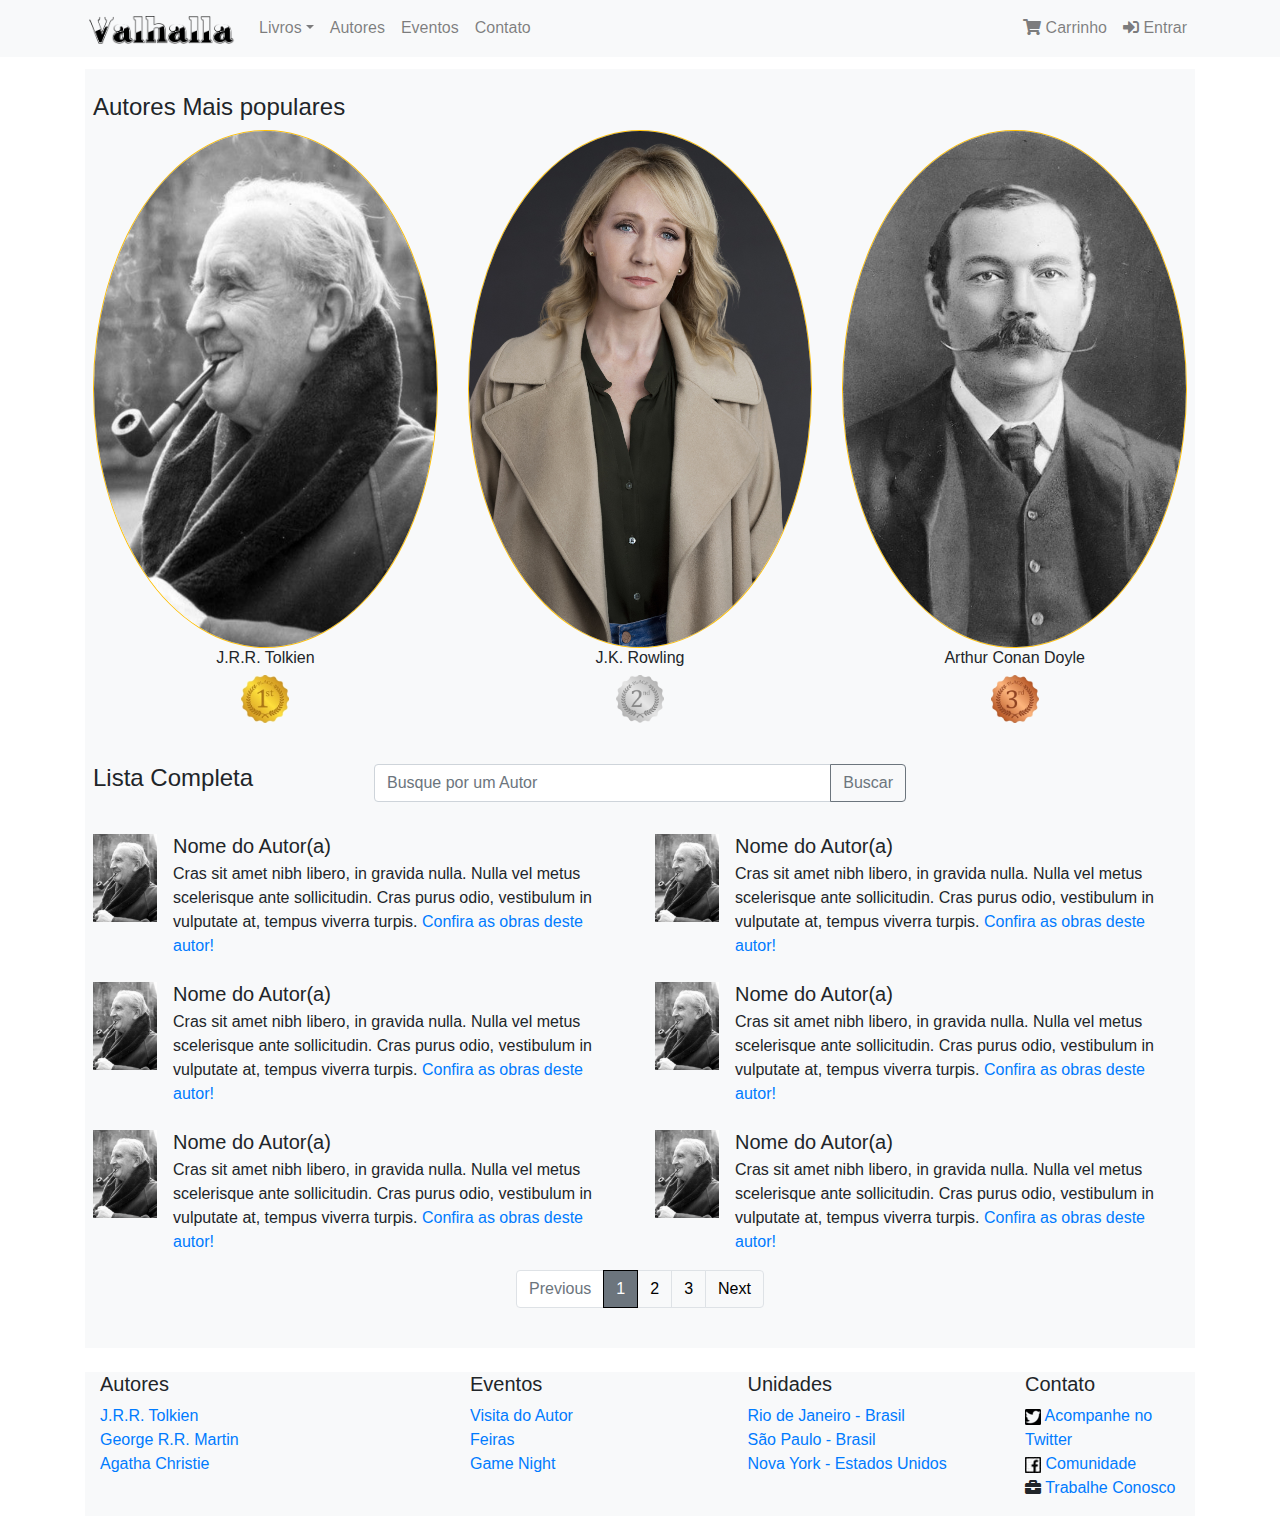
==== commit bd04b5ea: "autores" ====
--- a/autores.html
+++ b/autores.html
@@ -51,7 +51,7 @@
 				 </div>
 				 <a class="nav-link nav-item" href="autores.html">Autores</a>
 				 <a class="nav-link nav-item" href="#excursoes">Eventos</a>
-				 <a class="nav-link nav-item" href="#header">Contato</a>
+				 <a class="nav-link nav-item" href="contato.html">Contato</a>
 			  </div>
 			  
 			  <div class="navbar-nav">
@@ -67,9 +67,145 @@
    <div class="container">
 	<!-- div para impedir que o título seja "engolido" pela navbar -->
 	<div style="margin-top: 69px;"></div>
-	    <div class="py-4 bg-light mb-4">
-		    <h4>Autores Rankeados</h4>
-		    
+	    <div class="py-4 px-2 bg-light mb-4">
+		    <h4>Autores Mais populares</h4>
+			
+			<ul class="list-group list-group-horizontal list-unstyled mb-4">
+				<div class="row">
+					<li class="col-sm-4">
+						<img src="assets/images/autor1.jpg" class="rounded-circle border border-warning"
+						style="width: 100%; height: 85%;" 
+						data-trigger="hover" 
+						data-toggle="tooltip" 
+						data-placement="bottom" 
+						data-html="true" 
+						data-title="Autor de diversos livros de fantasia,
+									como O Hobbit e a série de livros do
+									Senhor dos Anéis.<br>1892-1973">
+						<div class="text-center">
+							<h6>J.R.R. Tolkien</h6>
+							<img src="assets/images/medal1.png" style="height: 48px;" class="rounded">
+						</div>	
+					</li>
+
+					<li class="col-sm-4">
+						<img src="assets/images/autor2.jpg" class="rounded-circle border border-warning" style="width: 100%; 
+						height: 85%;"
+						data-trigger="hover" 
+						data-toggle="tooltip" 
+						data-placement="bottom" 
+						data-html="true" 
+						data-title="Autora da série de livros Harry
+									Potter e diversos outros do 
+									mesmo universo.<br>1965-">
+						<div class="text-center">
+							<h6>J.K. Rowling</h6>
+							<img src="assets/images/medal2.png" style="height: 48px;" class="rounded">
+						</div>	
+					</li>
+
+					<li class="col-sm-4">
+						<img src="assets/images/autor3.jpg" class="rounded-circle border border-warning" style="width: 100%; 
+						height: 85%;"
+						data-trigger="hover" 
+						data-toggle="tooltip" 
+						data-placement="bottom" 
+						data-html="true" 
+						data-title="Médico e escritor, autor
+									da série de livros Sherlock
+									Holmes<br>1859-1930">
+						<div class="text-center">
+							<h6>Arthur Conan Doyle</h6>
+							<img src="assets/images/medal3.png" style="height: 48px;" class="rounded">
+						</div>	
+					</li>
+				</div>
+			</ul>
+
+			
+			
+			<div class="row">
+				<h4 class="col-md-3 mb-3">Lista Completa</h4>
+				<form class="col-md-6 mb-3 text-center">
+					<div class="input-group mb-3">
+						<input type="text" placeholder="Busque por um Autor" 
+						aria-label="autor" aria-describedby="button-addon" class="form-control">
+						<div class="input-group-append">
+							<button class="btn btn-outline-secondary" type="button" id="button-addon2">Buscar</button>
+						</div>
+					</div>
+				</form>
+			</div>
+			
+			<div class="row">
+				<ul class="list-unstyled col-md-6">
+					<li class="media" style="transform: rotate(0);">
+					  	<img src="assets/images/autor1.jpg" style="width: 64px;" class="mr-3" alt="...">
+					  	<div class="media-body">
+							<h5 class="mt-0 mb-1">Nome do Autor(a)</h5>
+							Cras sit amet nibh libero, in gravida nulla. Nulla vel metus scelerisque ante sollicitudin. Cras purus odio, vestibulum in vulputate at, tempus viverra turpis.
+							<a href="#" class="stretched-link">Confira as obras deste autor!</a>
+					  	</div>
+					</li>
+					<li class="media my-4" style="transform: rotate(0);">
+						<img src="assets/images/autor1.jpg" style="width: 64px;" class="mr-3" alt="...">
+					  	<div class="media-body">
+							<h5 class="mt-0 mb-1">Nome do Autor(a)</h5>
+							Cras sit amet nibh libero, in gravida nulla. Nulla vel metus scelerisque ante sollicitudin. Cras purus odio, vestibulum in vulputate at, tempus viverra turpis.
+							<a href="#" class="stretched-link">Confira as obras deste autor!</a>
+					  	</div>
+					</li>
+					<li class="media" style="transform: rotate(0);">
+						<img src="assets/images/autor1.jpg" style="width: 64px;" class="mr-3" alt="...">
+					  	<div class="media-body">
+							<h5 class="mt-0 mb-1">Nome do Autor(a)</h5>
+							Cras sit amet nibh libero, in gravida nulla. Nulla vel metus scelerisque ante sollicitudin. Cras purus odio, vestibulum in vulputate at, tempus viverra turpis.
+							<a href="#" class="stretched-link">Confira as obras deste autor!</a>
+					  	</div>
+					</li>
+				</ul>
+
+				<ul class="list-unstyled col-md-6">
+					<li class="media" style="transform: rotate(0);">
+					  	<img src="assets/images/autor1.jpg" style="width: 64px;" class="mr-3" alt="...">
+					  	<div class="media-body">
+							<h5 class="mt-0 mb-1">Nome do Autor(a)</h5>
+							Cras sit amet nibh libero, in gravida nulla. Nulla vel metus scelerisque ante sollicitudin. Cras purus odio, vestibulum in vulputate at, tempus viverra turpis.
+							<a href="#" class="stretched-link">Confira as obras deste autor!</a>
+					  	</div>
+					</li>
+					<li class="media my-4" style="transform: rotate(0);">
+						<img src="assets/images/autor1.jpg" style="width: 64px;" class="mr-3" alt="...">
+					  	<div class="media-body">
+							<h5 class="mt-0 mb-1">Nome do Autor(a)</h5>
+							Cras sit amet nibh libero, in gravida nulla. Nulla vel metus scelerisque ante sollicitudin. Cras purus odio, vestibulum in vulputate at, tempus viverra turpis.
+							<a href="#" class="stretched-link">Confira as obras deste autor!</a>
+					  	</div>
+					</li>
+					<li class="media" style="transform: rotate(0);">
+						<img src="assets/images/autor1.jpg" style="width: 64px;" class="mr-3" alt="...">
+					  	<div class="media-body">
+							<h5 class="mt-0 mb-1">Nome do Autor(a)</h5>
+							Cras sit amet nibh libero, in gravida nulla. Nulla vel metus scelerisque ante sollicitudin. Cras purus odio, vestibulum in vulputate at, tempus viverra turpis.
+							<a href="#" class="stretched-link">Confira as obras deste autor!</a>
+					  	</div>
+					</li>
+				</ul>
+			</div>
+
+			<nav aria-label="Page navigation example">
+				<ul class="pagination justify-content-center">
+				  <li class="page-item disabled">
+					<a class="page-link" href="#" tabindex="-1" aria-disabled="true">Previous</a>
+				  </li>
+				  <li class="page-item active"><a class="page-link" href="#">1</a></li>
+				  <li class="page-item"><a class="page-link" href="#">2</a></li>
+				  <li class="page-item"><a class="page-link" href="#">3</a></li>
+				  <li class="page-item">
+					<a class="page-link" href="#">Next</a>
+				  </li>
+				</ul>
+			</nav>
 	    </div>
 
 	  	<div class="footer">
--- a/assets/css/styles.css
+++ b/assets/css/styles.css
@@ -5,11 +5,22 @@
 .navbar li a{
     text-decoration: none;
 }
-/*
-.card:hover{
+
+.page-link{
+    background: #f8f9fa;
+    color: black;
+}
+
+.page-link:hover{
+    background: #6c757d;
+    color: white;
+}
+
+.page-item.active .page-link {
+    background: #6c757d;
     border: 1px solid black;
 }
-*/
+
 @media(min-width: 768px){
     .dropdown-menu{
         margin-right: -1000px;
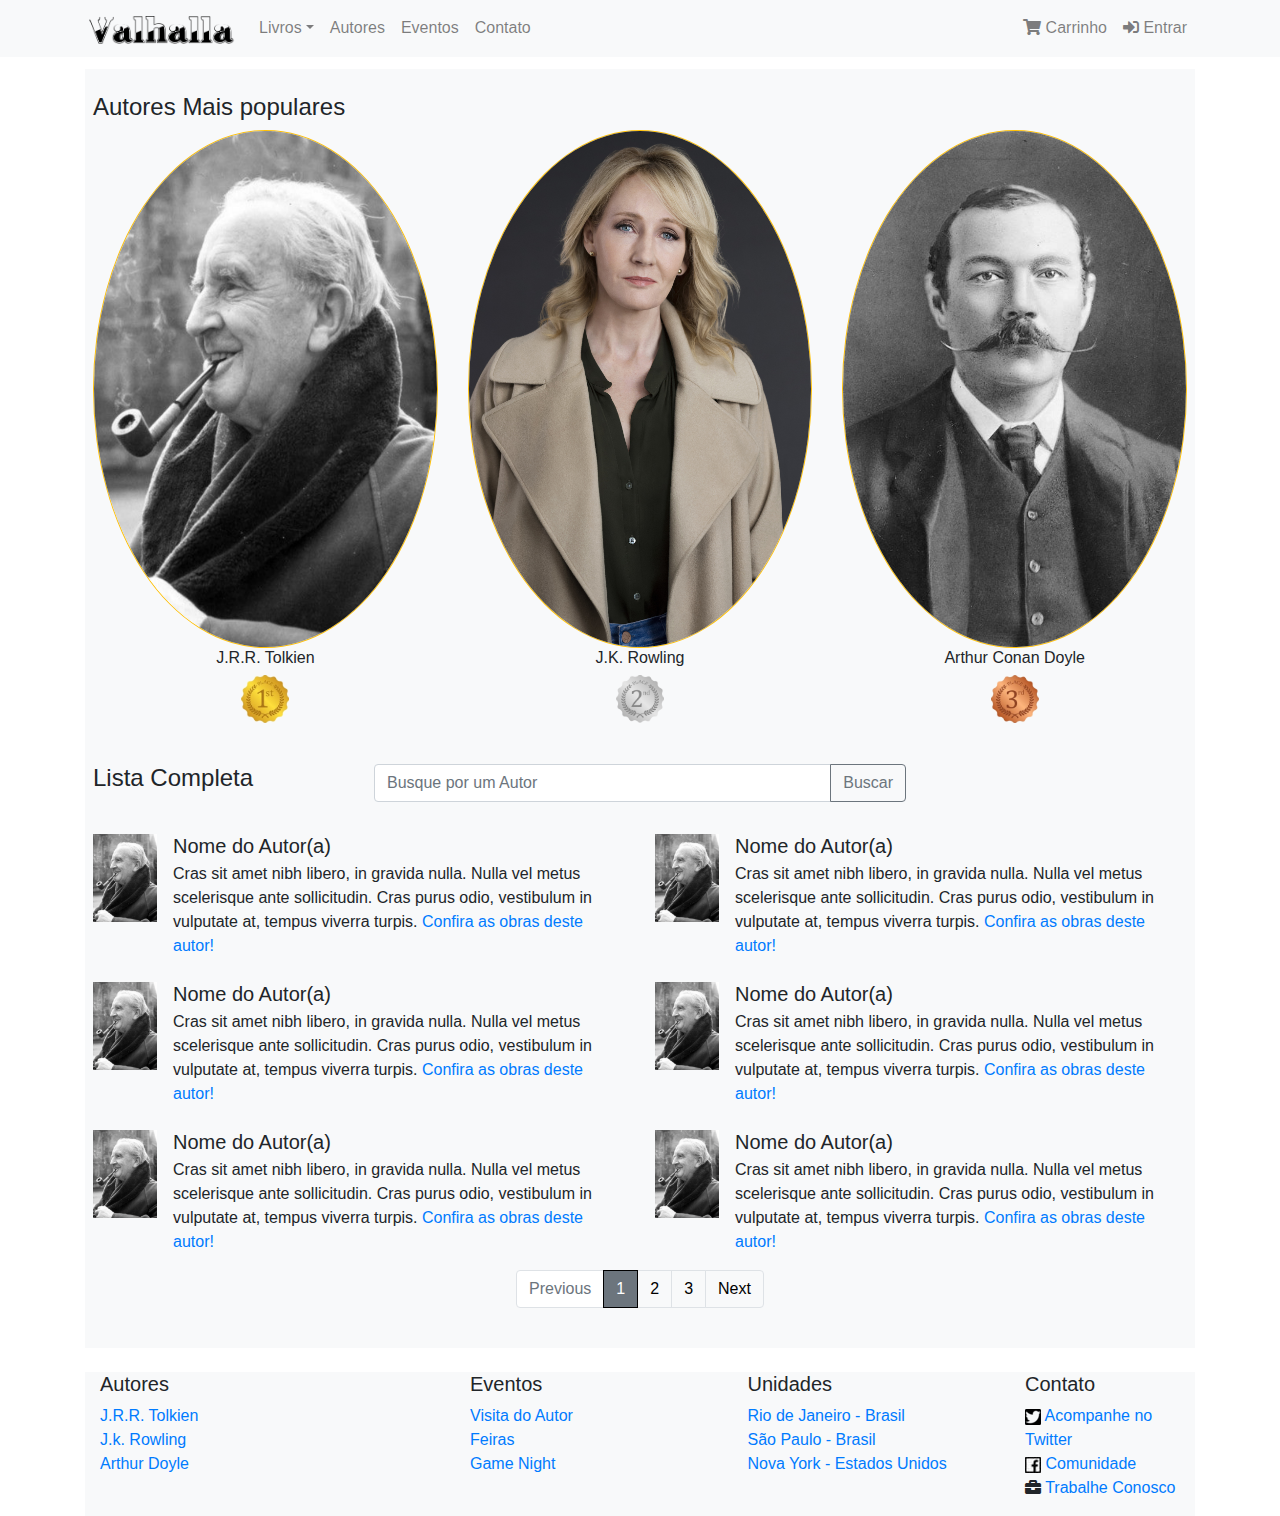
==== commit bc1f6ad3: "form ok" ====
--- a/autores.html
+++ b/autores.html
@@ -6,7 +6,7 @@
    	<link href="assets/css/bootstrap.css" rel="stylesheet">
   	<link href="assets/css/all.css" rel="stylesheet">
 	<link href="assets/css/styles.css" rel="stylesheet">
-	<title>Valhalla</title>   
+	<title>Valhalla - Autores</title>   
 </head>
 <body>
 	<nav class="navbar navbar-light bg-light navbar-expand-md fixed-top">
@@ -50,14 +50,14 @@
 					</ul>
 				 </div>
 				 <a class="nav-link nav-item" href="autores.html">Autores</a>
-				 <a class="nav-link nav-item" href="#excursoes">Eventos</a>
+				 <a class="nav-link nav-item" href="eventos.html">Eventos</a>
 				 <a class="nav-link nav-item" href="contato.html">Contato</a>
 			  </div>
 			  
 			  <div class="navbar-nav">
 				 <a class="nav-link nav-item" href="#carrinho">
 					<i class="fas fa-shopping-cart"></i> Carrinho</a>
-				 <a class="nav-link nav-item" href="#janelamodal">
+				 <a class="nav-link nav-item" href="login-cadastro.html">
 					<i class="fas fa-sign-in-alt"></i> Entrar</a>
 			  </div>
 		   </div>
@@ -214,9 +214,9 @@
 					<div class="col-xl-4 col-lg-3 col-sm-7">
 						<h5>Autores</h5>
 						<ul class="list-unstyled">
-							<li><a href='#excursoes'> J.R.R. Tolkien</a></li>
-							<li><a href='#excursoes'>George R.R. Martin</a></li>
-							<li><a href='#excursoes'>Agatha Christie</a></li>
+							<li><a href=''>J.R.R. Tolkien</a></li>
+							<li><a href=''>J.k. Rowling</a></li>
+							<li><a href=''>Arthur Doyle</a></li>
 						</ul>
 					</div>
 
